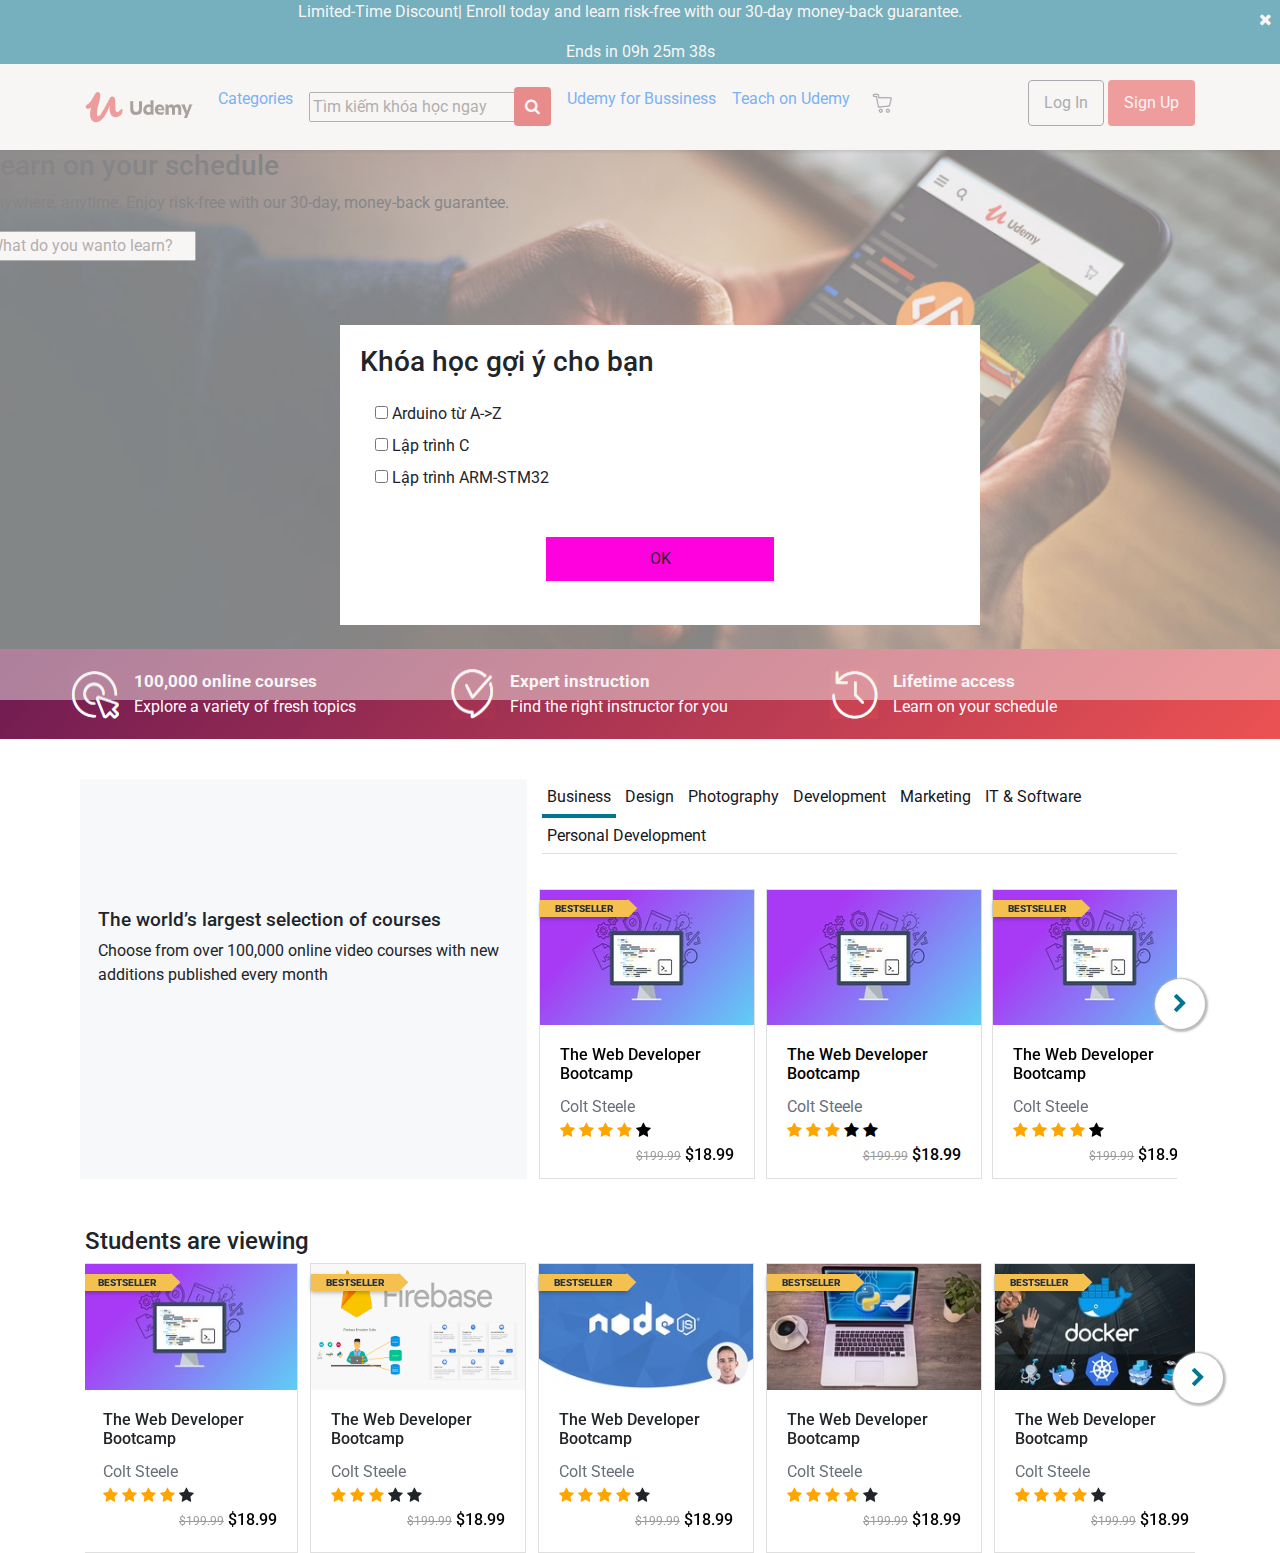
==== udemy.com/index.html @ 395c3a2b "version" ====
<!DOCTYPE html>
<html>

<head>
    <meta charset="utf-8">
    <meta name="viewport" content="width=device-width, initial-scale=1.0, shrink-to-fit=no">
    <title>ucademy</title>
    <link rel="stylesheet" href="assets/bootstrap/css/bootstrap.min.css">
    <link rel="stylesheet" href="assets/fonts/font-awesome.min.css">
    <link rel="stylesheet" href="https://fonts.googleapis.com/css?family=Roboto+Slab:300,400|Roboto:300,400,700">

    <link rel="stylesheet" href="assets/css/styles.css">
    
</head>

<body>
    <div class="container-fluid clock_nguoc">
        <span class="delete_time pull-right pr-2 pt-2"><i class="fa fa-times"></i></span>
        <p>Limited-Time Discount| Enroll today and learn risk-free with our 30-day money-back guarantee.</p>
        <span>Ends in 09h 25m 38s</span>
    </div>
    <div>
        <nav class="navbar navbar-expand-md bg-light navigation-clean-button">
            <div class="container"><a class="navbar-brand" href="#"><img src="assets/img/logo1.png"> </a><button class="navbar-toggler" data-toggle="collapse" data-target="#navcol-1"><span class="sr-only">Toggle navigation</span><span class="navbar-toggler-icon"></span></button>
                <div class="collapse navbar-collapse"
                    id="navcol-1">
                    <ul class="nav navbar-nav">
                        <li class="nav-item" role="presentation"><a class="nav-link active" href="#">Categories </a></li>
                        <li class="nav-item" role="presentation">
                            <a class="nav-link search_content" href="#">
                                <input id="search" type="text" placeholder="Tìm kiếm khóa học ngay" class="input-text">
                                <i style="cursor: pointer" class="fa fa-search"></i>
                            </a>
                        </li>

                        <li class="nav-item" role="presentation"><a class="nav-link" href="#">Udemy for Bussiness</a>
                        </li>
                        <li class="nav-item" role="presentation"><a class="nav-link" href="#">Teach on Udemy</a>
                        </li>
                        <li class="nav-item" role="presentation">
                            <a class="nav-link" href="#">
                                <img src="assets/img/cart.png">
                            </a>
                        </li>
                    </ul>
                    <!-- login -->
                    
                    <p class="ml-auto navbar-text actions" style="margin-bottom:7px;float:right;display:block;">
                         
                        
                        <a href="#" class="log_in btn btn-default btn_login_form" data-toggle="modal" data-target="#modal_login">Log In </a> 
                        <a class="btn btn-light action-button" data-toggle="modal" data-target="#modal_signup" href="#">Sign Up </a>
                    </p>
                </div>
            </div>
        </nav>
    </div>
    <!-- background -->
    <div class="container-fluid">
        <div class="row background_udm">
            <div class="background_text">
                <h3>Learn on your schedule</h3>
                <p>Anywhere, anytime. Enjoy risk-free with our 30-day, money-back guarantee.</p>
                <div class="search_course">
                <input type="text" placeholder="What do you wanto learn?">
                <span></span>
            </div>
        </div>

    </div><!-- Paradise Slider -->

    <div class="container-fluid udemy-works-container">

        <div class="container">
            <div class="row">
                <div class="col-sm-4 card_udemy-works">
                    <img src="assets/img/work1.png">
                    <div class="udemy-works_text">
                        <b>100,000 online courses</b>
                        <div class="how-udemy-works__sub-title">
                            Explore a variety of fresh topics
                        </div>
                    </div>
                </div>

                <div class="col-sm-4 card_udemy-works">
                    <img src="assets/img/work2.png">
                    <div class="udemy-works_text">
                        <b>Expert instruction</b>
                        <div class="how-udemy-works__sub-title">
                            Find the right instructor for you
                        </div>
                    </div>
                </div>

                <div class="col-sm-4 card_udemy-works">
                    <img src="assets/img/work3.png">
                    <div class="udemy-works_text">
                        <b>Lifetime access</b>
                        <div class="how-udemy-works__sub-title">
                            Learn on your schedule
                        </div>
                    </div>
                </div>
            </div>
        </div>
    </div>
    
    <!-- filter cart -->
    <div class="container course_filter">
        <div class="row" style="height: 100%">
            
            <div class="course_left_filter">
                <h4 style="font-size: 19px">The world’s largest selection of courses</h4>
                <span style="text-align: left;">Choose from over 100,000 online video courses with new additions published every month</span>
                
            </div>

            <div class="course_right_filter">
                <ul class="filter_content">
                    <li class="active_filter"><a href="">Business</a></li>
                    <li><a href="">Design</a></li>
                    <li><a href="">Photography</a></li>
                    <li><a href="">Development</a></li>
                    <li><a href="">Marketing</a></li>
                    <li><a href="">IT & Software</a></li>
                    <li><a href="">Personal Development</a></li>
                    

                </ul>

                
                <!-- slide cart -->
                <div id="carouselExampleControls1" class="carousel slide" data-ride="carousel" >
                    <div class="carousel-inner" >

                        <div class="carousel-item active">
                            <div class="row">
                                <div class="col-sm-4">
                                    <div class="cart">
                                        <div class="card">
                                            <a href="#">
                                                <div class="sale_price">BESTSELLER</div>
                                                <img class="card-img-top" src="assets/img/course1.jpg" alt="Card image cap">
                                                <div class="card-body">
                                                    
                                                    <h6 class="card-title">The Web Developer Bootcamp</h6>
                                                   
                                                    <span style="color: #686f7a; " >Colt Steele</span>
                                                    <div class="star_icon">
                                                        <span class="fa fa-star checked_star"></span>
                                                        <span class="fa fa-star checked_star"></span>
                                                        <span class="fa fa-star checked_star"></span>
                                                        <span class="fa fa-star checked_star"></span>
                                                        <span class="fa fa-star"></span>
                                                    </div>  
                                                    <div class="price">
                                                        <strike>$199.99</strike>
                                                        <span>$18.99</span>
                                                    </div>
                                                    
                                                </div>
                                            </a>
                                        </div>
                                    </div>
                                </div>
                                <div class="col-sm-4">
                                    <div class="cart">
                                        <div class="card">
                                            <a href="#">
                                                <img class="card-img-top" src="assets/img/course1.jpg" alt="Card image cap">
                                                <div class="card-body">
                                                    
                                                    <h6 class="card-title">The Web Developer Bootcamp</h6>
                                                   
                                                    <span style="color: #686f7a; " >Colt Steele</span>
                                                    <div class="star_icon">
                                                        <span class="fa fa-star checked_star"></span>
                                                        <span class="fa fa-star checked_star"></span>
                                                        <span class="fa fa-star checked_star"></span>
                                                        <span class="fa fa-star"></span>
                                                        <span class="fa fa-star"></span>
                                                    </div>  
                                                    <div class="price">
                                                        <strike>$199.99</strike>
                                                        <span>$18.99</span>
                                                    </div>
                                                    
                                                </div>
                                            </a>
                                        </div>
                                    </div>
                                </div>
                                <div class="col-sm-4">
                                    <div class="cart">
                                        <div class="card">
                                            <a href="#">
                                                <div class="sale_price">BESTSELLER</div>
                                                <img class="card-img-top" src="assets/img/course1.jpg" alt="Card image cap">
                                                <div class="card-body">
                                                    
                                                    <h6 class="card-title">The Web Developer Bootcamp</h6>
                                                   
                                                    <span style="color: #686f7a; " >Colt Steele</span>
                                                    <div class="star_icon">
                                                        <span class="fa fa-star checked_star"></span>
                                                        <span class="fa fa-star checked_star"></span>
                                                        <span class="fa fa-star checked_star"></span>
                                                        <span class="fa fa-star checked_star"></span>
                                                        <span class="fa fa-star"></span>
                                                    </div>  
                                                    <div class="price">
                                                        <strike>$199.99</strike>
                                                        <span>$18.99</span>
                                                    </div>
                                                    
                                                </div>
                                            </a>
                                        </div>
                                    </div>
                                </div>
                            </div>
                        </div>

                        <div class="carousel-item">
                            <div class="row">
                                <div class="col-sm-4">
                                    <div class="cart">
                                        <div class="card">
                                            <a href="#">
                                                <div class="sale_price">BESTSELLER</div>
                                                <img class="card-img-top" src="assets/img/course1.jpg" alt="Card image cap">
                                                <div class="card-body">
                                                    
                                                    <h6 class="card-title">The Web Developer Bootcamp</h6>
                                                   
                                                    <span style="color: #686f7a; " >Colt Steele</span>
                                                    <div class="star_icon">
                                                        <span class="fa fa-star checked_star"></span>
                                                        <span class="fa fa-star checked_star"></span>
                                                        <span class="fa fa-star checked_star"></span>
                                                        <span class="fa fa-star checked_star"></span>
                                                        <span class="fa fa-star"></span>
                                                    </div>  
                                                    <div class="price">
                                                        <strike>$199.99</strike>
                                                        <span>$18.99</span>
                                                    </div>
                                                    
                                                </div>
                                            </a>
                                        </div>
                                    </div>
                                </div>
                                <div class="col-sm-4">
                                    <div class="cart">
                                        <div class="card">
                                            <a href="#">
                                                <div class="sale_price">BESTSELLER</div>
                                                <img class="card-img-top" src="assets/img/course1.jpg" alt="Card image cap">
                                                <div class="card-body">
                                                    
                                                    <h6 class="card-title">The Web Developer Bootcamp</h6>
                                                   
                                                    <span style="color: #686f7a; " >Colt Steele</span>
                                                    <div class="star_icon">
                                                        <span class="fa fa-star checked_star"></span>
                                                        <span class="fa fa-star checked_star"></span>
                                                        <span class="fa fa-star checked_star"></span>
                                                        <span class="fa fa-star checked_star"></span>
                                                        <span class="fa fa-star"></span>
                                                    </div>  
                                                    <div class="price">
                                                        <strike>$199.99</strike>
                                                        <span>$18.99</span>
                                                    </div>
                                                    
                                                </div>
                                            </a>
                                        </div>
                                    </div>
                                </div>
                                <div class="col-sm-4">
                                    <div class="cart">
                                        <div class="card">
                                            <a href="#">
                                                <div class="sale_price">BESTSELLER</div>
                                                <img class="card-img-top" src="assets/img/course1.jpg" alt="Card image cap">
                                                <div class="card-body">
                                                    
                                                    <h6 class="card-title">The Web Developer Bootcamp</h6>
                                                   
                                                    <span style="color: #686f7a; " >Colt Steele</span>
                                                    <div class="star_icon">
                                                        <span class="fa fa-star checked_star"></span>
                                                        <span class="fa fa-star checked_star"></span>
                                                        <span class="fa fa-star checked_star"></span>
                                                        <span class="fa fa-star checked_star"></span>
                                                        <span class="fa fa-star"></span>
                                                    </div>  
                                                    <div class="price">
                                                        <strike>$199.99</strike>
                                                        <span>$18.99</span>
                                                    </div>
                                                    
                                                </div>
                                            </a>
                                        </div>
                                    </div>
                                </div>
                            </div>
                        </div>

                        <div class="carousel-item">
                            <div class="row">
                                <div class="col-sm-4">
                                    <div class="cart">
                                        <div class="card">
                                            <a href="#">
                                                <div class="sale_price">BESTSELLER</div>
                                                <img class="card-img-top" src="assets/img/course1.jpg" alt="Card image cap">
                                                <div class="card-body">
                                                    
                                                    <h6 class="card-title">The Web Developer Bootcamp</h6>
                                                   
                                                    <span style="color: #686f7a; " >Colt Steele</span>
                                                    <div class="star_icon">
                                                        <span class="fa fa-star checked_star"></span>
                                                        <span class="fa fa-star checked_star"></span>
                                                        <span class="fa fa-star checked_star"></span>
                                                        <span class="fa fa-star checked_star"></span>
                                                        <span class="fa fa-star"></span>
                                                    </div>  
                                                    <div class="price">
                                                        <strike>$199.99</strike>
                                                        <span>$18.99</span>
                                                    </div>
                                                    
                                                </div>
                                            </a>
                                        </div>
                                    </div>
                                </div>
                                <div class="col-sm-4">
                                    <div class="cart">
                                        <div class="card">
                                            <a href="#">
                                                <div class="sale_price">BESTSELLER</div>
                                                <img class="card-img-top" src="assets/img/course1.jpg" alt="Card image cap">
                                                <div class="card-body">
                                                    
                                                    <h6 class="card-title">The Web Developer Bootcamp</h6>
                                                   
                                                    <span style="color: #686f7a; " >Colt Steele</span>
                                                    <div class="star_icon">
                                                        <span class="fa fa-star checked_star"></span>
                                                        <span class="fa fa-star checked_star"></span>
                                                        <span class="fa fa-star checked_star"></span>
                                                        <span class="fa fa-star checked_star"></span>
                                                        <span class="fa fa-star"></span>
                                                    </div>  
                                                    <div class="price">
                                                        <strike>$199.99</strike>
                                                        <span>$18.99</span>
                                                    </div>
                                                    
                                                </div>
                                            </a>
                                        </div>
                                    </div>
                                </div>
                                <div class="col-sm-4">
                                    <div class="cart">
                                        <div class="card">
                                            <a href="#">
                                                <div class="sale_price">BESTSELLER</div>
                                                <img class="card-img-top" src="assets/img/course1.jpg" alt="Card image cap">
                                                <div class="card-body">
                                                    
                                                    <h6 class="card-title">The Web Developer Bootcamp</h6>
                                                   
                                                    <span style="color: #686f7a; " >Colt Steele</span>
                                                    <div class="star_icon">
                                                        <span class="fa fa-star checked_star"></span>
                                                        <span class="fa fa-star checked_star"></span>
                                                        <span class="fa fa-star checked_star"></span>
                                                        <span class="fa fa-star checked_star"></span>
                                                        <span class="fa fa-star"></span>
                                                    </div>  
                                                    <div class="price">
                                                        <strike>$199.99</strike>
                                                        <span>$18.99</span>
                                                    </div>
                                                    
                                                </div>
                                            </a>
                                        </div>
                                    </div>
                                </div>
                            </div>
                        </div>

                    </div>

                    <a class="carousel-control-prev" href="#carouselExampleControls1" role="button" data-slide="prev" id="prev" style="left: -20px">
                        <span ><i class="fa fa-chevron-left"></i></span>
                        <span class="sr-only">Previous</span>
                    </a>
                    <a class="carousel-control-next" href="#carouselExampleControls1" role="button" data-slide="next" id="next">
                        <span><i class="fa fa-chevron-right"></i></span>
                        <span class="sr-only">Next</span>
                    </a>

                </div>
                <!--  -->

            </div>

            

        </div>
        
    </div>
    <!-- end filter -->

    <div class="container-fluid">
        <!-- slide -->
            <div class="container">
                <div class="row mt-5">
                    <div class="col-md-3">
                        <h4>Students are viewing</h4>
                    </div>
                    
                </div>

                <div class="row sale_bottom">
                    <div class="col-md-12">
                        <!-- slide cart -->
    
                        <div id="carouselExampleControls" class="carousel slide" data-ride="carousel">
                            <div class="carousel-inner">
                                <div class="carousel-item active">
                                    <div class="row sale_bottom">
                                        <div class="cart fix">
                                            <div class="card">
                                                <div class="sale_price">BESTSELLER</div>
                                                <img class="card-img-top" src="assets/img/course1.jpg" alt="Card image cap">
                                                <div class="card-body">
                                                    
                                                    <h6 class="card-title">The Web Developer Bootcamp</h6>
                                                   
                                                    <span style="color: #686f7a; " >Colt Steele</span>
                                                    <div class="star_icon">
                                                        <span class="fa fa-star checked_star"></span>
                                                        <span class="fa fa-star checked_star"></span>
                                                        <span class="fa fa-star checked_star"></span>
                                                        <span class="fa fa-star checked_star"></span>
                                                        <span class="fa fa-star"></span>
                                                    </div>  
                                                    <div class="price">
                                                        <strike>$199.99</strike>
                                                        <span>$18.99</span>
                                                    </div>
                                                    
                                                </div>
                                            </div>
                                        </div>
                                        <div class="cart fix">
                                            <div class="card">
                                                <div class="sale_price">BESTSELLER</div>
                                                <img class="card-img-top" src="assets/img/course2.png" alt="Card image cap">
                                                <div class="card-body">
                                                    
                                                    <h6 class="card-title">The Web Developer Bootcamp</h6>
                                                   
                                                    <span style="color: #686f7a; " >Colt Steele</span>
                                                    <div class="star_icon">
                                                        <span class="fa fa-star checked_star"></span>
                                                        <span class="fa fa-star checked_star"></span>
                                                        <span class="fa fa-star checked_star"></span>
                                                        <span class="fa fa-star"></span>
                                                        <span class="fa fa-star"></span>
                                                    </div>  
                                                    <div class="price">
                                                        <strike>$199.99</strike>
                                                        <span>$18.99</span>
                                                    </div>
                                                    
                                                </div>
                                            </div>
                                        </div>

                                        <div class="cart fix">
                                            <div class="card">
                                                <div class="sale_price">BESTSELLER</div>
                                                <img class="card-img-top" src="assets/img/course3.jpg" alt="Card image cap">
                                                <div class="card-body">
                                                    
                                                    <h6 class="card-title">The Web Developer Bootcamp</h6>
                                                   
                                                    <span style="color: #686f7a; " >Colt Steele</span>
                                                    <div class="star_icon">
                                                        <span class="fa fa-star checked_star"></span>
                                                        <span class="fa fa-star checked_star"></span>
                                                        <span class="fa fa-star checked_star"></span>
                                                        <span class="fa fa-star checked_star"></span>
                                                        <span class="fa fa-star"></span>
                                                    </div>  
                                                    <div class="price">
                                                        <strike>$199.99</strike>
                                                        <span>$18.99</span>
                                                    </div>
                                                    
                                                </div>
                                            </div>
                                        </div>

                                        <div class="cart fix">
                                            <div class="card">
                                                <div class="sale_price">BESTSELLER</div>
                                                <img class="card-img-top" src="assets/img/course4.jpg" alt="Card image cap">
                                                <div class="card-body">
                                                    
                                                    <h6 class="card-title">The Web Developer Bootcamp</h6>
                                                   
                                                    <span style="color: #686f7a; " >Colt Steele</span>
                                                    <div class="star_icon">
                                                        <span class="fa fa-star checked_star"></span>
                                                        <span class="fa fa-star checked_star"></span>
                                                        <span class="fa fa-star checked_star"></span>
                                                        <span class="fa fa-star checked_star"></span>
                                                        <span class="fa fa-star"></span>
                                                    </div>  
                                                    <div class="price">
                                                        <strike>$199.99</strike>
                                                        <span>$18.99</span>
                                                    </div>
                                                    
                                                </div>
                                            </div>
                                        </div>
                                        <div class="cart fix">
                                            <div class="card">
                                                <div class="sale_price">BESTSELLER</div>
                                                <img class="card-img-top" src="assets/img/course5.jpg" alt="Card image cap">
                                                <div class="card-body">
                                                    
                                                    <h6 class="card-title">The Web Developer Bootcamp</h6>
                                                   
                                                    <span style="color: #686f7a; " >Colt Steele</span>
                                                    <div class="star_icon">
                                                        <span class="fa fa-star checked_star"></span>
                                                        <span class="fa fa-star checked_star"></span>
                                                        <span class="fa fa-star checked_star"></span>
                                                        <span class="fa fa-star checked_star"></span>
                                                        <span class="fa fa-star"></span>
                                                    </div>  
                                                    <div class="price">
                                                        <strike>$199.99</strike>
                                                        <span>$18.99</span>
                                                    </div>
                                                    
                                                </div>
                                            </div>
                                        </div>

                                    </div>
                                </div>
                                <div class="carousel-item">
                                    <div class="row sale_bottom">
                                        <div class="cart fix">
                                            <div class="card">
                                                <div class="sale_price">BESTSELLER</div>
                                                <img class="card-img-top" src="assets/img/course6.jpg" alt="Card image cap">
                                                <div class="card-body">
                                                    
                                                    <h6 class="card-title">The Web Developer Bootcamp</h6>
                                                   
                                                    <span style="color: #686f7a; " >Colt Steele</span>
                                                    <div class="star_icon">
                                                        <span class="fa fa-star checked_star"></span>
                                                        <span class="fa fa-star checked_star"></span>
                                                        <span class="fa fa-star checked_star"></span>
                                                        <span class="fa fa-star checked_star"></span>
                                                        <span class="fa fa-star"></span>
                                                    </div>  
                                                    <div class="price">
                                                        <strike>$199.99</strike>
                                                        <span>$18.99</span>
                                                    </div>
                                                    
                                                </div>
                                            </div>
                                        </div>
                                        <div class="cart fix">
                                            <div class="card">
                                                <div class="sale_price">BESTSELLER</div>
                                                <img class="card-img-top" src="assets/img/course7.png" alt="Card image cap">
                                                <div class="card-body">
                                                    
                                                    <h6 class="card-title">The Web Developer Bootcamp</h6>
                                                   
                                                    <span style="color: #686f7a; " >Colt Steele</span>
                                                    <div class="star_icon">
                                                        <span class="fa fa-star checked_star"></span>
                                                        <span class="fa fa-star checked_star"></span>
                                                        <span class="fa fa-star checked_star"></span>
                                                        <span class="fa fa-star"></span>
                                                        <span class="fa fa-star"></span>
                                                    </div>  
                                                    <div class="price">
                                                        <strike>$199.99</strike>
                                                        <span>$18.99</span>
                                                    </div>
                                                    
                                                </div>
                                            </div>
                                        </div>

                                        <div class="cart fix">
                                            <div class="card">
                                                <div class="sale_price">BESTSELLER</div>
                                                <img class="card-img-top" src="assets/img/course8.jpg" alt="Card image cap">
                                                <div class="card-body">
                                                    
                                                    <h6 class="card-title">The Web Developer Bootcamp</h6>
                                                   
                                                    <span style="color: #686f7a; " >Colt Steele</span>
                                                    <div class="star_icon">
                                                        <span class="fa fa-star checked_star"></span>
                                                        <span class="fa fa-star checked_star"></span>
                                                        <span class="fa fa-star checked_star"></span>
                                                        <span class="fa fa-star checked_star"></span>
                                                        <span class="fa fa-star"></span>
                                                    </div>  
                                                    <div class="price">
                                                        <strike>$199.99</strike>
                                                        <span>$18.99</span>
                                                    </div>
                                                    
                                                </div>
                                            </div>
                                        </div>

                                        <div class="cart fix">
                                            <div class="card">
                                                <div class="sale_price">BESTSELLER</div>
                                                <img class="card-img-top" src="assets/img/khoa_hoc.jpg" alt="Card image cap">
                                                <div class="card-body">
                                                    
                                                    <h6 class="card-title">The Web Developer Bootcamp</h6>
                                                   
                                                    <span style="color: #686f7a; " >Colt Steele</span>
                                                    <div class="star_icon">
                                                        <span class="fa fa-star checked_star"></span>
                                                        <span class="fa fa-star checked_star"></span>
                                                        <span class="fa fa-star checked_star"></span>
                                                        <span class="fa fa-star checked_star"></span>
                                                        <span class="fa fa-star"></span>
                                                    </div>  
                                                    <div class="price">
                                                        <strike>$199.99</strike>
                                                        <span>$18.99</span>
                                                    </div>
                                                    
                                                </div>
                                            </div>
                                        </div>
                                        <div class="cart fix">
                                            <div class="card">
                                                <div class="sale_price">BESTSELLER</div>
                                                <img class="card-img-top" src="assets/img/course5.jpg" alt="Card image cap">
                                                <div class="card-body">
                                                    
                                                    <h6 class="card-title">The Web Developer Bootcamp</h6>
                                                   
                                                    <span style="color: #686f7a; " >Colt Steele</span>
                                                    <div class="star_icon">
                                                        <span class="fa fa-star checked_star"></span>
                                                        <span class="fa fa-star checked_star"></span>
                                                        <span class="fa fa-star checked_star"></span>
                                                        <span class="fa fa-star checked_star"></span>
                                                        <span class="fa fa-star"></span>
                                                    </div>  
                                                    <div class="price">
                                                        <strike>$199.99</strike>
                                                        <span>$18.99</span>
                                                    </div>
                                                    
                                                </div>
                                            </div>
                                        </div>

                                    </div>
                                </div>
                                <div class="carousel-item">
                                    <div class="row sale_bottom">
                                        <div class="cart fix">
                                            <div class="card">
                                                <div class="sale_price">BESTSELLER</div>
                                                <img class="card-img-top" src="assets/img/course6.jpg" alt="Card image cap">
                                                <div class="card-body">
                                                    
                                                    <h6 class="card-title">The Web Developer Bootcamp</h6>
                                                   
                                                    <span style="color: #686f7a; " >Colt Steele</span>
                                                    <div class="star_icon">
                                                        <span class="fa fa-star checked_star"></span>
                                                        <span class="fa fa-star checked_star"></span>
                                                        <span class="fa fa-star checked_star"></span>
                                                        <span class="fa fa-star checked_star"></span>
                                                        <span class="fa fa-star"></span>
                                                    </div>  
                                                    <div class="price">
                                                        <strike>$199.99</strike>
                                                        <span>$18.99</span>
                                                    </div>
                                                    
                                                </div>
                                            </div>
                                        </div>
                                        <div class="cart fix">
                                            <div class="card">
                                                <div class="sale_price">BESTSELLER</div>
                                                <img class="card-img-top" src="assets/img/course5.png" alt="Card image cap">
                                                <div class="card-body">
                                                    
                                                    <h6 class="card-title">The Web Developer Bootcamp</h6>
                                                   
                                                    <span style="color: #686f7a; " >Colt Steele</span>
                                                    <div class="star_icon">
                                                        <span class="fa fa-star checked_star"></span>
                                                        <span class="fa fa-star checked_star"></span>
                                                        <span class="fa fa-star checked_star"></span>
                                                        <span class="fa fa-star"></span>
                                                        <span class="fa fa-star"></span>
                                                    </div>  
                                                    <div class="price">
                                                        <strike>$199.99</strike>
                                                        <span>$18.99</span>
                                                    </div>
                                                    
                                                </div>
                                            </div>
                                        </div>

                                        <div class="cart fix">
                                            <div class="card">
                                                <div class="sale_price">BESTSELLER</div>
                                                <img class="card-img-top" src="assets/img/course3.jpg" alt="Card image cap">
                                                <div class="card-body">
                                                    
                                                    <h6 class="card-title">The Web Developer Bootcamp</h6>
                                                   
                                                    <span style="color: #686f7a; " >Colt Steele</span>
                                                    <div class="star_icon">
                                                        <span class="fa fa-star checked_star"></span>
                                                        <span class="fa fa-star checked_star"></span>
                                                        <span class="fa fa-star checked_star"></span>
                                                        <span class="fa fa-star checked_star"></span>
                                                        <span class="fa fa-star"></span>
                                                    </div>  
                                                    <div class="price">
                                                        <strike>$199.99</strike>
                                                        <span>$18.99</span>
                                                    </div>
                                                    
                                                </div>
                                            </div>
                                        </div>

                                        <div class="cart fix">
                                            <div class="card">
                                                <div class="sale_price">BESTSELLER</div>
                                                <img class="card-img-top" src="assets/img/course4.jpg" alt="Card image cap">
                                                <div class="card-body">
                                                    
                                                    <h6 class="card-title">The Web Developer Bootcamp</h6>
                                                   
                                                    <span style="color: #686f7a; " >Colt Steele</span>
                                                    <div class="star_icon">
                                                        <span class="fa fa-star checked_star"></span>
                                                        <span class="fa fa-star checked_star"></span>
                                                        <span class="fa fa-star checked_star"></span>
                                                        <span class="fa fa-star checked_star"></span>
                                                        <span class="fa fa-star"></span>
                                                    </div>  
                                                    <div class="price">
                                                        <strike>$199.99</strike>
                                                        <span>$18.99</span>
                                                    </div>
                                                    
                                                </div>
                                            </div>
                                        </div>
                                        <div class="cart fix">
                                            <div class="card">
                                                <div class="sale_price">BESTSELLER</div>
                                                <img class="card-img-top" src="assets/img/course5.jpg" alt="Card image cap">
                                                <div class="card-body">
                                                    
                                                    <h6 class="card-title">The Web Developer Bootcamp</h6>
                                                   
                                                    <span style="color: #686f7a; " >Colt Steele</span>
                                                    <div class="star_icon">
                                                        <span class="fa fa-star checked_star"></span>
                                                        <span class="fa fa-star checked_star"></span>
                                                        <span class="fa fa-star checked_star"></span>
                                                        <span class="fa fa-star checked_star"></span>
                                                        <span class="fa fa-star"></span>
                                                    </div>  
                                                    <div class="price">
                                                        <strike>$199.99</strike>
                                                        <span>$18.99</span>
                                                    </div>
                                                    
                                                </div>
                                            </div>
                                        </div>

                                    </div>
                                </div>
                            </div>
                            <a class="carousel-control-prev" href="#carouselExampleControls" role="button" data-slide="prev" id="prev">
                                <span ><i class="fa fa-chevron-left"></i></span>
                                <span class="sr-only">Previous</span>
                            </a>
                            <a class="carousel-control-next" href="#carouselExampleControls" role="button" data-slide="next" id="next">
                                <span><i class="fa fa-chevron-right"></i></span>
                                <span class="sr-only">Next</span>
                            </a>
                        </div>
                    </div>

                </div>
            </div>
            <!--  -->
    </div>

    <!-- message display -->
    <div class="bt_content">
        <div class="content_text">
            <h3>Khóa học gợi ý cho bạn</h3>

            <div class="form_message">
              
              <input type="checkbox" name="check1" id="check1">
              <label for="check1">Arduino từ A->Z</label><br>

              <input type="checkbox" name="check2" id="check2">
              <label for="check2">Lập trình C</label><br>

              <input type="checkbox" name="check3" id="check3">
              <label for="check3">Lập trình ARM-STM32</label><br>

              <div class="tags">
                <label for="check1">Arduino từ A->Z</label>
                <label for="check2">Lập trình C</label>
                <label for="check3">Lập trình ARM-STM32</label>
              </div>

            </div>

        </div>
        <div class="btn_ok mt-4">OK</div>

    </div>

    <div class="background_fade"></div>
    <!--  -->
    <!-- model login -->
    <div class="modal fade custom-modal" tabindex="-1" role="dialog" aria-labelledby="modal_add_user" aria-hidden="true" id="modal_login">
        <div class="modal-dialog" style="max-width: 30%;">
            <div class="modal-content">
                
                <form id="form_add_user" action="" method="post" enctype="multipart/form-data">
                    
                    <div class="modal-header">
                        <h5 class="modal-title">Log In to Your Udemy Account!</h5>
                        <button type="button" class="close" data-dismiss="modal"><span aria-hidden="true">&times;</span></button>
                    </div>
                    
                    <div class="modal-body">
                        <div class="row">

                            <div class="col-lg-12">
                                <div class="form-group fix_fg" style="background: #1a538a">
                                    <a href="#" class="btn-face m-b-10" style="color: white">
                                        <i class="fa fa-facebook"></i>&nbsp;
                                        Continue with Facebook
                                    </a>
                                </div>
                            </div>
                        </div>

                        <div class="row">
                            <div class="col-lg-12">
                                <div class="form-group fix_fg" style="box-shadow: 0px 2px 2px 0px #ddd;">
                                    <a href="#" class="btn-google m-b-10" style="color: black;">
                                        <img src="images/icons/icon-google.png" alt="GOOGLE" style="    width: 20px;">
                                        Continue with Google
                                    </a>
                                </div>
                            </div>
                        </div>

                        <div class="row">
                            <div class="col-lg-12">
                                <div class="form-group fix_fg">
                                    <span><i class="fa fa-envelope"></i></span>
                                    <input  name="name" type="text" placeholder="Email" />
                                </div>
                            </div>
                        </div>

                        <div class="row">
                            <div class="col-lg-12">
                                <div class="form-group fix_fg">
                                    <span><i class="fa fa-lock"></i></span>
                                    <input name="pass" type="password" placeholder="Password" />
                                </div>
                            </div>
                        </div>
                        <div class="row">
                            <div class="col-lg-12">
                                
                                <button class="btn btn-danger form-control">Log In</button>
                                
                            </div>
                        </div>
                        
                        <div class="text-center mt-2">
                            <div>
                                <span>or</span>
                                <a href="#">Forgot Password</a>
                            </div>
                            <div class="mt-4">
                                <span>Don't have an account? </span>
                                <a href="#">Sign up</a>
                            </div>
                        </div>
                    </div>
                    
                    
                   
                </form>
                
            </div>
        </div>
    </div>
    
    <!-- model sign up -->
    <!-- model login -->
    <div class="modal fade custom-modal" tabindex="-1" role="dialog" aria-labelledby="modal_add_user" aria-hidden="true" id="modal_signup">
        <div class="modal-dialog" style="max-width: 30%;">
            <div class="modal-content">
                
                <form id="form_add_user" action="" method="post" enctype="multipart/form-data">
                    
                    <div class="modal-header">
                        <h5 class="modal-title">Sign Up and Start Learning!</h5>
                        <button type="button" class="close" data-dismiss="modal"><span aria-hidden="true">&times;</span></button>
                    </div>
                    
                    <div class="modal-body">
                         <div class="row">
                            <div class="col-lg-12">
                                <div class="form-group fix_fg">
                                    <span><i class="fa fa-user"></i></i></span>
                                    <input  name="fullname" type="text" placeholder="Full Name" required="" />
                                </div>
                            </div>
                        </div>

                        
                        <div class="row">
                            <div class="col-lg-12">
                                <div class="form-group fix_fg">
                                    <span><i class="fa fa-envelope"></i></span>
                                    <input  name="email" type="email" placeholder="Email" required="" />
                                </div>
                            </div>
                        </div>

                        <div class="row">
                            <div class="col-lg-12">
                                <div class="form-group fix_fg">
                                    <span><i class="fa fa-lock"></i></span>
                                    <input name="pass" type="password" placeholder="Password" required="" />
                                </div>
                            </div>
                        </div>

                        <div class="row">
                            <div class="col-lg-12">
                                <div class="form-group">
                                    
                                    <input name="pass" type="checkbox" />  Yes! I want to get the most out of Udemy by receiving emails with exclusive deals, personal recommendations and learning tips!
                                </div>
                            </div>
                        </div>

                        <div class="row">
                            <div class="col-lg-12">
                                
                                <button type="button" class="btn btn-danger form-control">Sign Up</button>
                                
                            </div>
                        </div>

                        <div class="row">
                            <div class="col-lg-12 mt-4 text-center">
                                <small style="font-size: 70%;">By signing up, you agree to our Terms of Use and Privacy Policy.</small>
                            </div>
                        </div>
                        
                        
                    </div>
                    <div class="modal-footer" style="justify-content: center;">
                            
                        <span>Already have an account? </span>
                        <a href="#">Log In</a>
                       
                    </div>
                    
                    
                   
                </form>
                
            </div>
        </div>
    </div>


    <script src="assets/js/jquery.min.js"></script>
    <script src="assets/bootstrap/js/bootstrap.min.js"></script>
   
    <script type="text/javascript" src="assets/js/script.js"></script>
</body>

</html>
---- udemy.com/assets/css/styles.css ----
a{
    text-decoration: none !important;
}
.card a{
    color: black;
}
.container-fluid{
	padding-right: 0 !important;
	padding-left: 0 !important;
}
/*clock*/
.clock_nguoc{
	text-align: center;
	background: #007791;
	color: #fff;

}
.delete_time{
	cursor: pointer;
}
/*header*/
.search_content i {
    background: #df322f;
    padding: 11px;
    color: white;
    border-radius: 4px;
    margin-left: -10px;
    line-height: 17px;
}
.action-button{
	color: #fff !important;
    background-color: #ec5252 !important;
    border: 1px solid transparent;
    padding: 10px 15px;
}
.action-button:hover{
	background-color:#992337 !important;
}
.log_in {
    padding: 10px 15px;
    color: #686f7a !important;
    background-color: #fff;
    border: 1px solid #686f7a;
}
.log_in:hover{
    background: #fff;
    border: 1px solid #686f7a;
}
   

/*background*/
.background_udm{
	background-image: url('../img/background_udm.png');
	height: 500px;
	
	background-size: cover;

}

.udemy-works-container{
	background: linear-gradient(-45deg,#EC5252 0%,#6E1A52 100%);
	display: block;
}
.card_udemy-works{
	display: inherit;
	padding: 20px 0px;
	color: white;
}
.card_udemy-works img{
	margin-right: 15px;
}
.udemy-works_text b{
	font-size: 17px;
    color: #fff;
}

/*slide cart*/
.cart {
    width: 228px;
    padding-left: 12px;
}

.card {
   
    height: 290px;
}


.teacher span {
    font-size: 13px;
    color: #9b9b9b;
    font-weight: 400;
}
.card-body{
	position: relative;
} 
.card-img-top{
    height: 135px;
}
.cost {
    position: absolute;
    bottom: 13px;
   }

.price{
	float: right !important;
}
.price span {
    
    color: black;
    font-weight: 500;
  
}

.price strike {
    color: #9b9b9b;
    font-size: 12px;
}
.row.sale_bottom {
    display: flex;
    justify-content: space-around;
  
}

.sale_price {
    position: absolute;
    box-shadow: 0 2px 4px 0 rgba(0,0,0,.25);
    font-size: 10px;
    font-weight: 900;
    text-align: center;
   /* font-family: Lato;*/
    background: #f4c150;
    color: #29303b;
    top: 10px;
   
    padding: 1px 15px;
}
.sale_price:after{
    content: '';
    position: absolute;
    background: #f4c150;
    height: 12px;
    width: 13px;
    transform: rotate(45deg);
    right: -6px;
    top: 2px;
   
}
/*course filter*/
.course_filter{
    
    height: 400px;
    margin: 40px auto;
    display: flex;
    width: 1120px;
    justify-content: space-between;
    
}
.course_left_filter {
    background: #f7f8fa;
    height: 100%;
    padding: 130px 18px;
    width: 447px;
}

.course_right_filter{
    height: 100%;
    width: 650px;
   
}

ul.filter_content {
    list-style: none;
    padding: 0;
    border-bottom: 1px solid #ddd;
    margin-bottom: 35px;
    line-height: 35px;
    margin-left: 15px;
}



ul.filter_content li {
    display: inline-block;
}
.active_filter{
    border-bottom: 4px solid #007791;
}
ul.filter_content li>a{
    color: #14171c;
    padding: 0px 5px;
    text-decoration: none;
}
/**/
/*slide card */

a#prev {
    background: #fff;
    width: 50px;
    height: 50px;
    border-radius: 50%;
    position: absolute;
    top: 90px;
    left: -28px;
    box-shadow: 1px 1px 2px 2px #bbb;
    color: #007791;
    font-size: 20px;
    visibility: hidden;
    opacity: 1;

}
a#next {
    background: #fff;
    width: 50px;
    height: 50px;
    border-radius: 50%;
    position: absolute;
    top: 90px;
    right: -28px;
    box-shadow: 1px 1px 2px 2px #bbb;
    color: #007791;
    font-size: 20px;
    opacity: 1;
}
a#prev:hover,a#next:hover{
     box-shadow: 1px 1px 6px 2px #bbb;
}

/*star*/
.checked_star{
    color: orange;
}



/*login*/
.form-group.fix_fg{

    border: 1px solid #ddd;
    display: inline-flex;
    padding: 10px 14px;
    width: 100%;
}
.form-group.fix_fg input {
    outline: none;
    border: none;
}
.form-group.fix_fg span {
    padding: 1px 9px 0px 0px;
}
/**/
/* model message*/
.btn_ok {
    background: #ff00de;
    margin: 10px 186px;
    text-align: center;
    padding: 10px;
    cursor:pointer;
}
.bt_content {
    width: 50%;
    background: white;
    height: 300px;
    position: fixed;
    top: 50%;
    left: 50%;
    margin-top: -125px;
    margin-left: -300px;
    z-index:2;
    opacity:0;
    visibility:hidden;
    transition:0.4s;
    transform:scale(0.3);
    padding : 20px;
    
}
.bt_content.hienra {
    opacity: 1;
    visibility: visible;
    transform:scale(1);
}

.background_fade {
    background: #f1ebeb7d;
    width: 100%;
    height: 700px;
    position: fixed;
    z-index: 1;
    top: 0px;
    left: 0px;
    opacity: 0;
    visibility: hidden;
}
.background_fade.mo {
    opacity: 1;
    visibility: visible;
}

.tags label {
    background: #5cb85c;
    color: #fff;
    padding: 10px 15px;
    font-size: 10px;
    border-radius: 3px;
    display: none;
}

.tags label:after {
    content: 'x';
    font-weight: bold;
    font-size: 14px;
    padding-left: 10px;
}
.form_message{
    padding: 15px;
}
#check1:checked ~ .tags label[for="check1"] { display: inline; }
#check2:checked ~ .tags label[for="check2"] { display: inline; }
#check3:checked ~ .tags label[for="check3"] { display: inline; }

/**/
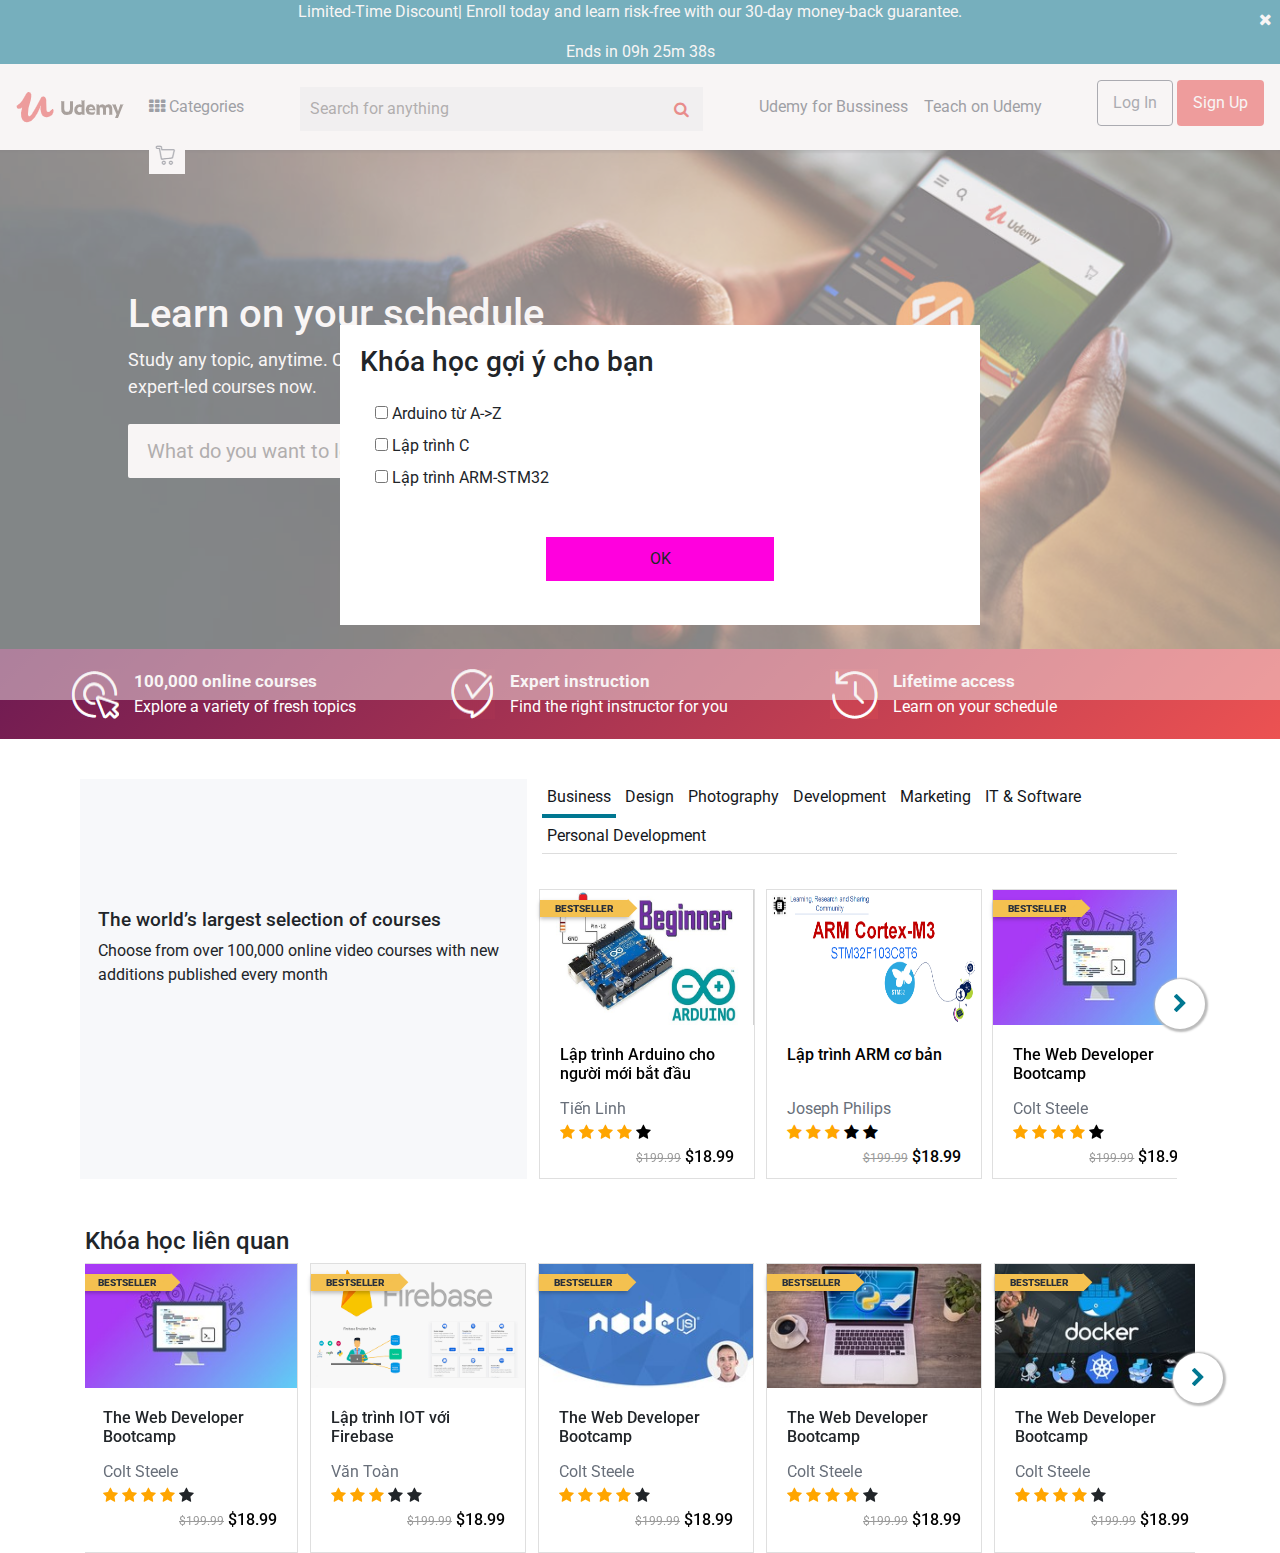
==== commit bbce4ade: "vesion 1.1" ====
--- a/udemy.com/index.html
+++ b/udemy.com/index.html
@@ -19,18 +19,21 @@
         <p>Limited-Time Discount| Enroll today and learn risk-free with our 30-day money-back guarantee.</p>
         <span>Ends in 09h 25m 38s</span>
     </div>
-    <div>
+    <div >
         <nav class="navbar navbar-expand-md bg-light navigation-clean-button">
-            <div class="container"><a class="navbar-brand" href="#"><img src="assets/img/logo1.png"> </a><button class="navbar-toggler" data-toggle="collapse" data-target="#navcol-1"><span class="sr-only">Toggle navigation</span><span class="navbar-toggler-icon"></span></button>
+            <div class="container-fluid"><a class="navbar-brand" href="#"><img src="assets/img/logo1.png"> </a><button class="navbar-toggler" data-toggle="collapse" data-target="#navcol-1"><span class="sr-only">Toggle navigation</span><span class="navbar-toggler-icon"></span></button>
                 <div class="collapse navbar-collapse"
                     id="navcol-1">
-                    <ul class="nav navbar-nav">
-                        <li class="nav-item" role="presentation"><a class="nav-link active" href="#">Categories </a></li>
+                    <ul class="nav navbar-nav menu_main">
                         <li class="nav-item" role="presentation">
-                            <a class="nav-link search_content" href="#">
-                                <input id="search" type="text" placeholder="Tìm kiếm khóa học ngay" class="input-text">
+
+                            <a class="nav-link active" href="#"><i class="fa fa-th"></i>  Categories </a>
+                        </li>
+                        <li class="nav-item ml-5 mr-5" role="presentation" style="width: 42%">
+                            <div class="nav-link search_content" href="#">
+                                <input id="search" type="text" placeholder="Search for anything" class="input-text">
                                 <i style="cursor: pointer" class="fa fa-search"></i>
-                            </a>
+                            </div>
                         </li>
 
                         <li class="nav-item" role="presentation"><a class="nav-link" href="#">Udemy for Bussiness</a>
@@ -60,10 +63,10 @@
         <div class="row background_udm">
             <div class="background_text">
                 <h3>Learn on your schedule</h3>
-                <p>Anywhere, anytime. Enjoy risk-free with our 30-day, money-back guarantee.</p>
+                <p class="mb-4">Study any topic, anytime. Choose from thousands of expert-led courses now.</p>
                 <div class="search_course">
-                <input type="text" placeholder="What do you wanto learn?">
-                <span></span>
+                <input type="text" placeholder="What do you want to learn?">
+                <span><i class="fa fa-search"></i></span>
             </div>
         </div>
 
@@ -141,12 +144,12 @@
                                         <div class="card">
                                             <a href="#">
                                                 <div class="sale_price">BESTSELLER</div>
-                                                <img class="card-img-top" src="assets/img/course1.jpg" alt="Card image cap">
-                                                <div class="card-body">
-                                                    
-                                                    <h6 class="card-title">The Web Developer Bootcamp</h6>
-                                                   
-                                                    <span style="color: #686f7a; " >Colt Steele</span>
+                                                <img class="card-img-top" src="assets/img/arduino0.jpg" alt="Card image cap">
+                                                <div class="card-body">
+                                                    
+                                                    <h6 class="card-title">Lập trình Arduino cho người mới bắt đầu</h6>
+                                                   
+                                                    <span style="color: #686f7a; " >Tiến Linh</span>
                                                     <div class="star_icon">
                                                         <span class="fa fa-star checked_star"></span>
                                                         <span class="fa fa-star checked_star"></span>
@@ -168,12 +171,12 @@
                                     <div class="cart">
                                         <div class="card">
                                             <a href="#">
-                                                <img class="card-img-top" src="assets/img/course1.jpg" alt="Card image cap">
-                                                <div class="card-body">
-                                                    
-                                                    <h6 class="card-title">The Web Developer Bootcamp</h6>
-                                                   
-                                                    <span style="color: #686f7a; " >Colt Steele</span>
+                                                <img class="card-img-top" src="assets/img/arm0.png" alt="Card image cap">
+                                                <div class="card-body">
+                                                    
+                                                    <h6 class="card-title">Lập trình ARM cơ bản</h6>
+                                                   
+                                                    <span style="color: #686f7a; " >Joseph Philips</span>
                                                     <div class="star_icon">
                                                         <span class="fa fa-star checked_star"></span>
                                                         <span class="fa fa-star checked_star"></span>
@@ -202,6 +205,96 @@
                                                     <h6 class="card-title">The Web Developer Bootcamp</h6>
                                                    
                                                     <span style="color: #686f7a; " >Colt Steele</span>
+                                                    <div class="star_icon">
+                                                        <span class="fa fa-star checked_star"></span>
+                                                        <span class="fa fa-star checked_star"></span>
+                                                        <span class="fa fa-star checked_star"></span>
+                                                        <span class="fa fa-star checked_star"></span>
+                                                        <span class="fa fa-star"></span>
+                                                    </div>  
+                                                    <div class="price">
+                                                        <strike>$199.99</strike>
+                                                        <span>$18.99</span>
+                                                    </div>
+                                                    
+                                                </div>
+                                            </a>
+                                        </div>
+                                    </div>
+                                </div>
+                            </div>
+                        </div>
+
+                        <div class="carousel-item">
+                            <div class="row">
+                                
+                                <div class="col-sm-4">
+                                    <div class="cart">
+                                        <div class="card">
+                                            <a href="#">
+                                                <div class="sale_price">BESTSELLER</div>
+                                                <img class="card-img-top" src="assets/img/arduino1.jpg" alt="Card image cap">
+                                                <div class="card-body">
+                                                    
+                                                    <h6 class="card-title">Lập trình Arduino nâng cao</h6>
+                                                   
+                                                    <span style="color: #686f7a; " >Colt Steele</span>
+                                                    <div class="star_icon">
+                                                        <span class="fa fa-star checked_star"></span>
+                                                        <span class="fa fa-star checked_star"></span>
+                                                        <span class="fa fa-star checked_star"></span>
+                                                        <span class="fa fa-star checked_star"></span>
+                                                        <span class="fa fa-star"></span>
+                                                    </div>  
+                                                    <div class="price">
+                                                        <strike>$199.99</strike>
+                                                        <span>$18.99</span>
+                                                    </div>
+                                                    
+                                                </div>
+                                            </a>
+                                        </div>
+                                    </div>
+                                </div>
+                                <div class="col-sm-4">
+                                    <div class="cart">
+                                        <div class="card">
+                                            <a href="#">
+                                                <div class="sale_price">BESTSELLER</div>
+                                                <img class="card-img-top" src="assets/img/course1.jpg" alt="Card image cap">
+                                                <div class="card-body">
+                                                    
+                                                    <h6 class="card-title">The Web Developer Bootcamp</h6>
+                                                   
+                                                    <span style="color: #686f7a; " >Bắc Nguyễn</span>
+                                                    <div class="star_icon">
+                                                        <span class="fa fa-star checked_star"></span>
+                                                        <span class="fa fa-star checked_star"></span>
+                                                        <span class="fa fa-star checked_star"></span>
+                                                        <span class="fa fa-star checked_star"></span>
+                                                        <span class="fa fa-star"></span>
+                                                    </div>  
+                                                    <div class="price">
+                                                        <strike>$199.99</strike>
+                                                        <span>$18.99</span>
+                                                    </div>
+                                                    
+                                                </div>
+                                            </a>
+                                        </div>
+                                    </div>
+                                </div>
+                                <div class="col-sm-4">
+                                    <div class="cart">
+                                        <div class="card">
+                                            <a href="#">
+                                                <div class="sale_price">BESTSELLER</div>
+                                                <img class="card-img-top" src="assets/img/arm1.jpg" alt="Card image cap">
+                                                <div class="card-body">
+                                                    
+                                                    <h6 class="card-title">Lập trình cánh tay robot trong 7 ngày</h6>
+                                                   
+                                                    <span style="color: #686f7a; " >Công Phượng</span>
                                                     <div class="star_icon">
                                                         <span class="fa fa-star checked_star"></span>
                                                         <span class="fa fa-star checked_star"></span>
@@ -229,12 +322,12 @@
                                         <div class="card">
                                             <a href="#">
                                                 <div class="sale_price">BESTSELLER</div>
-                                                <img class="card-img-top" src="assets/img/course1.jpg" alt="Card image cap">
-                                                <div class="card-body">
-                                                    
-                                                    <h6 class="card-title">The Web Developer Bootcamp</h6>
-                                                   
-                                                    <span style="color: #686f7a; " >Colt Steele</span>
+                                                <img class="card-img-top" src="assets/img/course5.jpg" alt="Card image cap">
+                                                <div class="card-body">
+                                                    
+                                                    <h6 class="card-title">Leadership: Practical Leadership Skills</h6>
+                                                   
+                                                    <span style="color: #686f7a; " >Chris Croft</span>
                                                     <div class="star_icon">
                                                         <span class="fa fa-star checked_star"></span>
                                                         <span class="fa fa-star checked_star"></span>
@@ -257,101 +350,12 @@
                                         <div class="card">
                                             <a href="#">
                                                 <div class="sale_price">BESTSELLER</div>
-                                                <img class="card-img-top" src="assets/img/course1.jpg" alt="Card image cap">
-                                                <div class="card-body">
-                                                    
-                                                    <h6 class="card-title">The Web Developer Bootcamp</h6>
-                                                   
-                                                    <span style="color: #686f7a; " >Colt Steele</span>
-                                                    <div class="star_icon">
-                                                        <span class="fa fa-star checked_star"></span>
-                                                        <span class="fa fa-star checked_star"></span>
-                                                        <span class="fa fa-star checked_star"></span>
-                                                        <span class="fa fa-star checked_star"></span>
-                                                        <span class="fa fa-star"></span>
-                                                    </div>  
-                                                    <div class="price">
-                                                        <strike>$199.99</strike>
-                                                        <span>$18.99</span>
-                                                    </div>
-                                                    
-                                                </div>
-                                            </a>
-                                        </div>
-                                    </div>
-                                </div>
-                                <div class="col-sm-4">
-                                    <div class="cart">
-                                        <div class="card">
-                                            <a href="#">
-                                                <div class="sale_price">BESTSELLER</div>
-                                                <img class="card-img-top" src="assets/img/course1.jpg" alt="Card image cap">
-                                                <div class="card-body">
-                                                    
-                                                    <h6 class="card-title">The Web Developer Bootcamp</h6>
-                                                   
-                                                    <span style="color: #686f7a; " >Colt Steele</span>
-                                                    <div class="star_icon">
-                                                        <span class="fa fa-star checked_star"></span>
-                                                        <span class="fa fa-star checked_star"></span>
-                                                        <span class="fa fa-star checked_star"></span>
-                                                        <span class="fa fa-star checked_star"></span>
-                                                        <span class="fa fa-star"></span>
-                                                    </div>  
-                                                    <div class="price">
-                                                        <strike>$199.99</strike>
-                                                        <span>$18.99</span>
-                                                    </div>
-                                                    
-                                                </div>
-                                            </a>
-                                        </div>
-                                    </div>
-                                </div>
-                            </div>
-                        </div>
-
-                        <div class="carousel-item">
-                            <div class="row">
-                                <div class="col-sm-4">
-                                    <div class="cart">
-                                        <div class="card">
-                                            <a href="#">
-                                                <div class="sale_price">BESTSELLER</div>
-                                                <img class="card-img-top" src="assets/img/course1.jpg" alt="Card image cap">
-                                                <div class="card-body">
-                                                    
-                                                    <h6 class="card-title">The Web Developer Bootcamp</h6>
-                                                   
-                                                    <span style="color: #686f7a; " >Colt Steele</span>
-                                                    <div class="star_icon">
-                                                        <span class="fa fa-star checked_star"></span>
-                                                        <span class="fa fa-star checked_star"></span>
-                                                        <span class="fa fa-star checked_star"></span>
-                                                        <span class="fa fa-star checked_star"></span>
-                                                        <span class="fa fa-star"></span>
-                                                    </div>  
-                                                    <div class="price">
-                                                        <strike>$199.99</strike>
-                                                        <span>$18.99</span>
-                                                    </div>
-                                                    
-                                                </div>
-                                            </a>
-                                        </div>
-                                    </div>
-                                </div>
-                                <div class="col-sm-4">
-                                    <div class="cart">
-                                        <div class="card">
-                                            <a href="#">
-                                                <div class="sale_price">BESTSELLER</div>
-                                                <img class="card-img-top" src="assets/img/course1.jpg" alt="Card image cap">
-                                                <div class="card-body">
-                                                    
-                                                    <h6 class="card-title">The Web Developer Bootcamp</h6>
-                                                   
-                                                    <span style="color: #686f7a; " >Colt Steele</span>
+                                                <img class="card-img-top" src="assets/img/arm2.jpg" alt="Card image cap">
+                                                <div class="card-body">
+                                                    
+                                                    <h6 class="card-title">Lập trình ARM nâng cao</h6>
+                                                   
+                                                    <span style="color: #686f7a; " >Kyle Pew</span>
                                                     <div class="star_icon">
                                                         <span class="fa fa-star checked_star"></span>
                                                         <span class="fa fa-star checked_star"></span>
@@ -428,7 +432,7 @@
             <div class="container">
                 <div class="row mt-5">
                     <div class="col-md-3">
-                        <h4>Students are viewing</h4>
+                        <h4>Khóa học liên quan</h4>
                     </div>
                     
                 </div>
@@ -471,9 +475,9 @@
                                                 <img class="card-img-top" src="assets/img/course2.png" alt="Card image cap">
                                                 <div class="card-body">
                                                     
-                                                    <h6 class="card-title">The Web Developer Bootcamp</h6>
-                                                   
-                                                    <span style="color: #686f7a; " >Colt Steele</span>
+                                                    <h6 class="card-title">Lập trình IOT với Firebase</h6>
+                                                   
+                                                    <span style="color: #686f7a; " >Văn Toàn</span>
                                                     <div class="star_icon">
                                                         <span class="fa fa-star checked_star"></span>
                                                         <span class="fa fa-star checked_star"></span>
@@ -595,7 +599,7 @@
                                         <div class="cart fix">
                                             <div class="card">
                                                 <div class="sale_price">BESTSELLER</div>
-                                                <img class="card-img-top" src="assets/img/course7.png" alt="Card image cap">
+                                                <img class="card-img-top" src="assets/img/course7.jpg" alt="Card image cap">
                                                 <div class="card-body">
                                                     
                                                     <h6 class="card-title">The Web Developer Bootcamp</h6>
@@ -722,7 +726,7 @@
                                         <div class="cart fix">
                                             <div class="card">
                                                 <div class="sale_price">BESTSELLER</div>
-                                                <img class="card-img-top" src="assets/img/course5.png" alt="Card image cap">
+                                                <img class="card-img-top" src="assets/img/course5.jpg" alt="Card image cap">
                                                 <div class="card-body">
                                                     
                                                     <h6 class="card-title">The Web Developer Bootcamp</h6>
@@ -950,7 +954,7 @@
     </div>
     
     <!-- model sign up -->
-    <!-- model login -->
+
     <div class="modal fade custom-modal" tabindex="-1" role="dialog" aria-labelledby="modal_add_user" aria-hidden="true" id="modal_signup">
         <div class="modal-dialog" style="max-width: 30%;">
             <div class="modal-content">
@@ -1030,8 +1034,8 @@
             </div>
         </div>
     </div>
-
-
+    
+    
     <script src="assets/js/jquery.min.js"></script>
     <script src="assets/bootstrap/js/bootstrap.min.js"></script>
    
--- a/udemy.com/assets/css/styles.css
+++ b/udemy.com/assets/css/styles.css
@@ -19,14 +19,44 @@
 	cursor: pointer;
 }
 /*header*/
+.menu_main {
+    position: absolute;
+    top: 23px;
+    width: 75%;
+}
+
+.menu_main >li>a {
+    color: #505763;
+}
+
 .search_content i {
+    padding: 14px;
+    color: #df322f;
+    position: absolute;
+    top: 0;
+    right: 0;
+    cursor: pointer;
+}
+.search_content i:hover{
     background: #df322f;
-    padding: 11px;
-    color: white;
-    border-radius: 4px;
-    margin-left: -10px;
-    line-height: 17px;
-}
+    color: white ;
+}
+.search_content input:focus{
+    background-color: white;
+    width: 100%;
+}
+.search_content {
+    background: #f2f3f5;
+    padding: 9px;
+    position: relative;
+}
+
+.search_content input {
+    border: none;
+    outline: none;
+    background: transparent;
+}
+
 .action-button{
 	color: #fff !important;
     background-color: #ec5252 !important;
@@ -74,6 +104,56 @@
     color: #fff;
 }
 
+.background_text h3 {
+    color: white;
+    font-size: 40px;
+    
+}
+
+.background_text {
+    position: absolute;
+    left: 10%;
+    padding-top: 11%;
+    width: 34%;
+}
+
+.background_text p {
+    color: white;
+    font-size: 18px;
+}
+.search_course {
+    background: white;
+    max-width: 90%;
+    padding: 11px 17px;
+    font-size: 20px;
+    border-radius: 2px;
+    position: relative;
+}
+
+.search_course input {
+    border: none;
+    outline: none;
+    width: 70%;
+}
+.search_course span {
+   
+    height: 54px;
+    width: 52px;
+    display: flex;
+    justify-content: center;
+    align-items: center;
+    position: absolute;
+    top: 0;
+    right: 0;
+    cursor: pointer;
+    color: #ec5252;
+
+}
+.search_course span:hover{
+    color: white;
+    background: #ec5252;
+}
+
 /*slide cart*/
 .cart {
     width: 228px;
@@ -94,6 +174,9 @@
 .card-body{
 	position: relative;
 } 
+.card-title{
+    height: 40px;
+}
 .card-img-top{
     height: 135px;
 }
@@ -295,7 +378,9 @@
     opacity: 1;
     visibility: visible;
 }
-
+.form_message input{
+    cursor: pointer;
+}
 .tags label {
     background: #5cb85c;
     color: #fff;
@@ -303,6 +388,7 @@
     font-size: 10px;
     border-radius: 3px;
     display: none;
+    cursor: pointer;
 }
 
 .tags label:after {
@@ -318,4 +404,6 @@
 #check2:checked ~ .tags label[for="check2"] { display: inline; }
 #check3:checked ~ .tags label[for="check3"] { display: inline; }
 
-/**/+/**/
+
+/*part 2*/
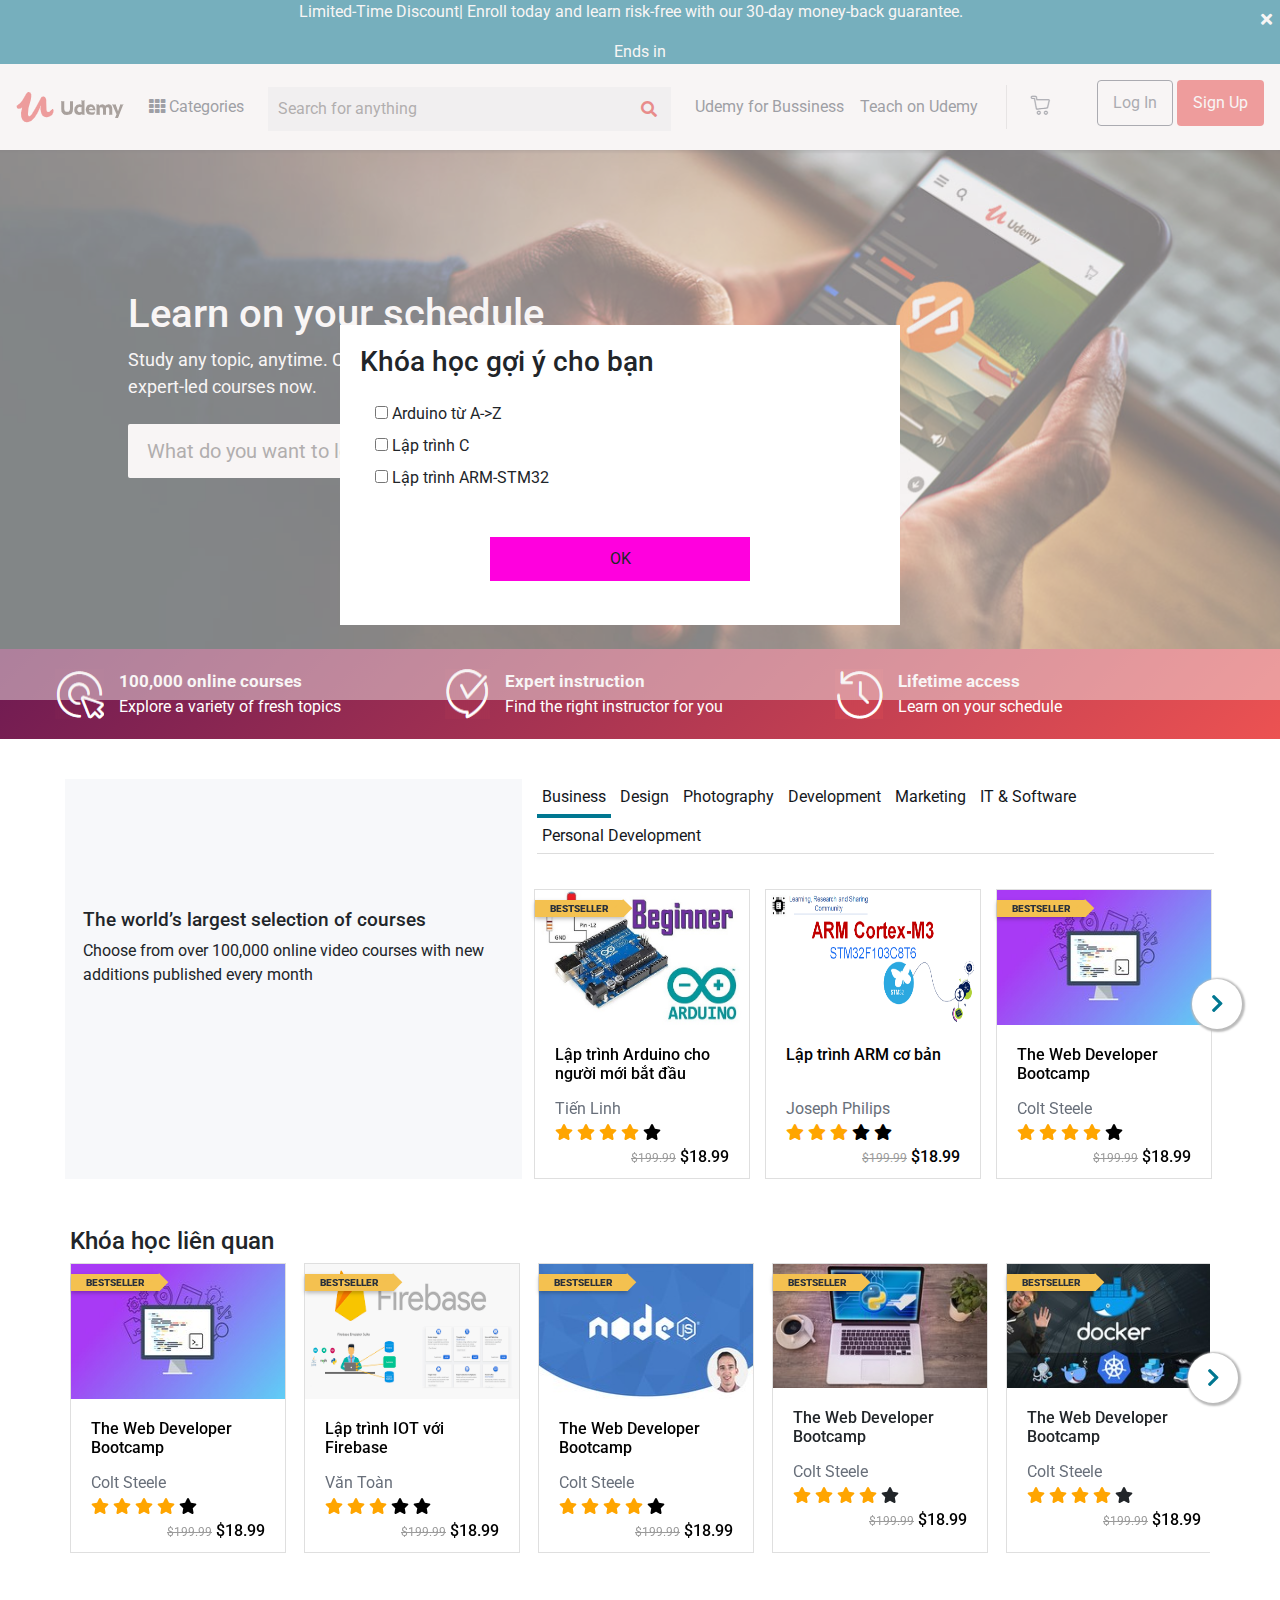
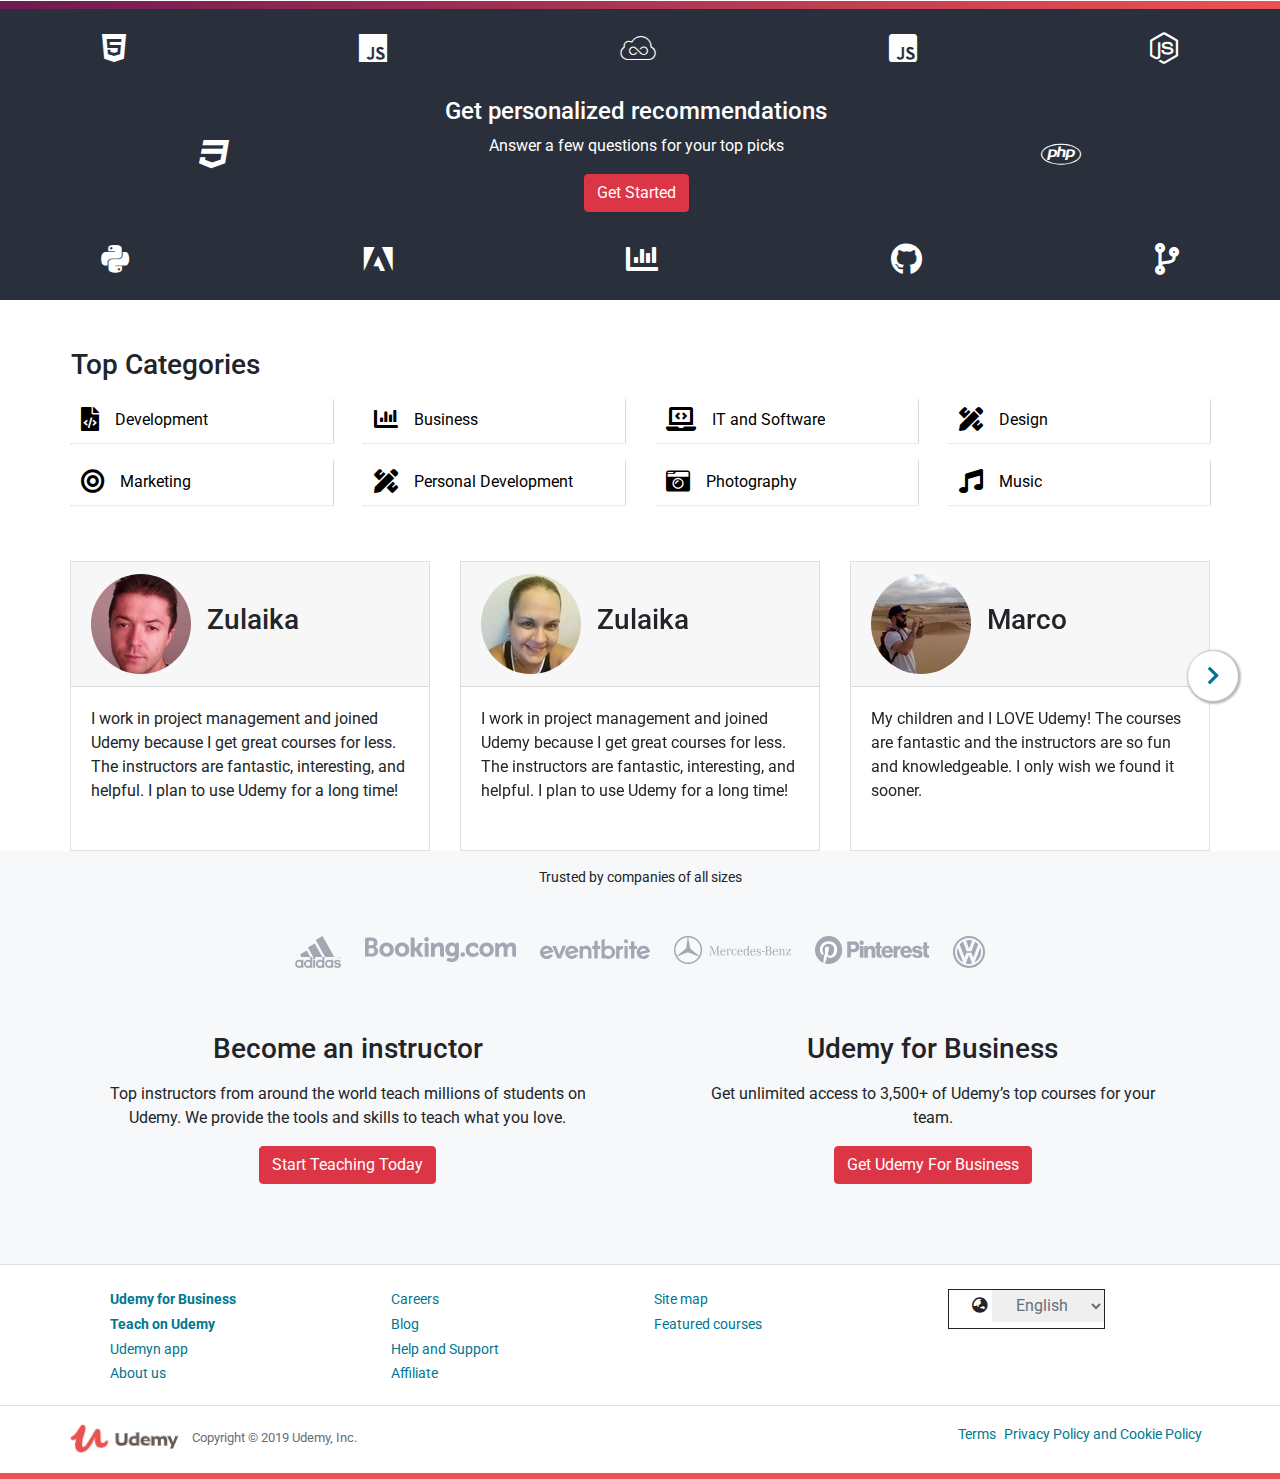
==== commit 21fed354: "version_1.2" ====
--- a/udemy.com/index.html
+++ b/udemy.com/index.html
@@ -8,6 +8,9 @@
     <link rel="stylesheet" href="assets/bootstrap/css/bootstrap.min.css">
     <link rel="stylesheet" href="assets/fonts/font-awesome.min.css">
     <link rel="stylesheet" href="https://fonts.googleapis.com/css?family=Roboto+Slab:300,400|Roboto:300,400,700">
+    
+    <!-- font awesome -->
+    <link rel="stylesheet" href="fontawesome-free-5.11.2/css/all.css" />
 
     <link rel="stylesheet" href="assets/css/styles.css">
     
@@ -17,7 +20,7 @@
     <div class="container-fluid clock_nguoc">
         <span class="delete_time pull-right pr-2 pt-2"><i class="fa fa-times"></i></span>
         <p>Limited-Time Discount| Enroll today and learn risk-free with our 30-day money-back guarantee.</p>
-        <span>Ends in 09h 25m 38s</span>
+        <span>Ends in <span id="clock_count"></span></span>
     </div>
     <div >
         <nav class="navbar navbar-expand-md bg-light navigation-clean-button">
@@ -25,25 +28,468 @@
                 <div class="collapse navbar-collapse"
                     id="navcol-1">
                     <ul class="nav navbar-nav menu_main">
-                        <li class="nav-item" role="presentation">
-
+                        <li class="nav-item menu_dropdown" role="presentation" style="padding-bottom: 25px;">
                             <a class="nav-link active" href="#"><i class="fa fa-th"></i>  Categories </a>
+                            <ul class="menu_dropdown_content">
+                                <li class="menu_dropdown_content_child">
+                                    <a href="#">
+                                        <i class="fas fa-file-code"></i>&nbsp;&nbsp;
+                                        Development
+                                        <i class="fa fa-angle-right"></i>
+                                    </a>
+
+                                    <ul class="menu_dropdown_content_child_content">
+
+                                        <li>
+                                            <a href="#">All Development</a>
+                                        </li>
+
+                                        <li class="menu_dropdown_content_child_child">
+                                            <a href="#">  
+                                                Web Development
+                                                <i class="fa fa-angle-right"></i>
+                                            </a>
+
+                                            <ul class="menu_dropdown_content_child_child_content">
+                                                <li>
+                                                    <a style="font-weight: bold" href="">Popular Topics</a>
+                                                </li>
+                                                <li>
+                                                    <a href="">All Network & Security</a>
+                                                </li>
+                                                <li>
+                                                    <a href="">Ethical Hacking</a>
+                                                </li>
+                                                <li>
+                                                    <a href="">Cyber Security</a>
+                                                </li>
+                                                <li>
+                                                    <a href="">Cisco CCNA</a>
+                                                </li>
+                                                <li>
+                                                    <a href="">Kali</a>
+                                                </li>
+                                            </ul>
+
+                                       
+
+                                        </li>
+
+                                        <li>
+                                            <a href="#">  
+                                                Data Science
+                                                <i class="fa fa-angle-right"></i>
+                                            </a>
+                                        </li>
+                                        <li>
+                                            <a href="#">  
+                                                Mobile Apps
+                                                <i class="fa fa-angle-right"></i>
+                                            </a>
+                                        </li>
+                                        <li>
+                                            <a href="#">  
+                                                Programming Languges
+                                                <i class="fa fa-angle-right"></i>
+                                            </a>
+                                        </li>
+                                        <li>
+                                            <a href="#">  
+                                                Databases
+                                                <i class="fa fa-angle-right"></i>
+                                            </a>
+                                        </li>
+                                        <li>
+                                            <a href="#">  
+                                                Software Testing
+                                                <i class="fa fa-angle-right"></i>
+                                            </a>
+                                        </li>    
+                                    </ul>
+
+                                </li>
+                                <li class="menu_dropdown_content_child">
+                                    <a href="#">
+                                        <i class="fas fa-chart-bar"></i>&nbsp;&nbsp;
+                                        Business
+                                        <i class="fa fa-angle-right"></i>
+                                    </a>
+                                    <ul class="menu_dropdown_content_child_content">
+
+                                        <li>
+                                            <a href="#">All Business</a>
+                                        </li>
+
+                                       
+                                        <li>
+                                            <a href="#">  
+                                                Data Science
+                                                <i class="fa fa-angle-right"></i>
+                                            </a>
+                                        </li>
+                                        <li>
+                                            <a href="#">  
+                                                Mobile Apps
+                                                <i class="fa fa-angle-right"></i>
+                                            </a>
+                                        </li>
+                                        <li>
+                                            <a href="#">  
+                                                Programming Languges
+                                                <i class="fa fa-angle-right"></i>
+                                            </a>
+                                        </li>
+                                        <li>
+                                            <a href="#">  
+                                                Databases
+                                                <i class="fa fa-angle-right"></i>
+                                            </a>
+                                        </li>
+                                        <li>
+                                            <a href="#">  
+                                                Software Testing
+                                                <i class="fa fa-angle-right"></i>
+                                            </a>
+                                        </li>    
+                                    </ul>
+                                </li>
+                                <li class="menu_dropdown_content_child">
+                                    <a href="#">
+                                        <i class="fas fa-laptop-code"></i>&nbsp;&nbsp;
+                                        IT & Software
+                                        <i class="fa fa-angle-right"></i>
+                                    </a>
+                                    <ul class="menu_dropdown_content_child_content">
+
+                                        <li>
+                                            <a href="#">All IT & Software</a>
+                                        </li>
+
+                                        <li>
+                                            <a href="#">  
+                                                Web Development
+                                                <i class="fa fa-angle-right"></i>
+                                            </a>
+                                        </li>
+                                        <li>
+                                            <a href="#">  
+                                                Data Science
+                                                <i class="fa fa-angle-right"></i>
+                                            </a>
+                                        </li>
+                                        <li>
+                                            <a href="#">  
+                                                Mobile Apps
+                                                <i class="fa fa-angle-right"></i>
+                                            </a>
+                                        </li>
+                                        <li>
+                                            <a href="#">  
+                                                Programming Languges
+                                                <i class="fa fa-angle-right"></i>
+                                            </a>
+                                        </li>
+                                        <li>
+                                            <a href="#">  
+                                                Databases
+                                                <i class="fa fa-angle-right"></i>
+                                            </a>
+                                        </li>
+                                        <li>
+                                            <a href="#">  
+                                                Software Testing
+                                                <i class="fa fa-angle-right"></i>
+                                            </a>
+                                        </li>    
+                                    </ul>
+                                </li>
+                                <li class="menu_dropdown_content_child">
+                                    <a href="#">
+                                        <i class="fas fa-pencil-ruler"></i>&nbsp;&nbsp;
+                                        Personal Development
+                                        <i class="fa fa-angle-right"></i>
+                                    </a>
+                                    <ul class="menu_dropdown_content_child_content">
+
+                                        <li>
+                                            <a href="#">All Personal Development</a>
+                                        </li>
+
+                                        <li>
+                                            <a href="#">  
+                                                Web Development
+                                                <i class="fa fa-angle-right"></i>
+                                            </a>
+                                        </li>
+                                        <li>
+                                            <a href="#">  
+                                                Data Science
+                                                <i class="fa fa-angle-right"></i>
+                                            </a>
+                                        </li>
+                                        <li>
+                                            <a href="#">  
+                                                Mobile Apps
+                                                <i class="fa fa-angle-right"></i>
+                                            </a>
+                                        </li>
+                                        <li>
+                                            <a href="#">  
+                                                Programming Languges
+                                                <i class="fa fa-angle-right"></i>
+                                            </a>
+                                        </li>
+                                        <li>
+                                            <a href="#">  
+                                                Databases
+                                                <i class="fa fa-angle-right"></i>
+                                            </a>
+                                        </li>
+                                        <li>
+                                            <a href="#">  
+                                                Software Testing
+                                                <i class="fa fa-angle-right"></i>
+                                            </a>
+                                        </li>    
+                                    </ul>
+                                </li>
+                                
+                                <li class="menu_dropdown_content_child">
+                                    <a href="#">
+                                        <i class="fas fa-bullseye"></i>&nbsp;&nbsp;
+                                        Marketing
+                                        <i class="fa fa-angle-right"></i>
+
+                                    </a>
+                                    <ul class="menu_dropdown_content_child_content">
+
+                                        <li>
+                                            <a href="#">All Marketing</a>
+                                        </li>
+
+                                        <li>
+                                            <a href="#">  
+                                                Web Development
+                                                <i class="fa fa-angle-right"></i>
+                                            </a>
+                                        </li>
+                                        <li>
+                                            <a href="#">  
+                                                Data Science
+                                                <i class="fa fa-angle-right"></i>
+                                            </a>
+                                        </li>
+                                        <li>
+                                            <a href="#">  
+                                                Mobile Apps
+                                                <i class="fa fa-angle-right"></i>
+                                            </a>
+                                        </li>
+                                        <li>
+                                            <a href="#">  
+                                                Programming Languges
+                                                <i class="fa fa-angle-right"></i>
+                                            </a>
+                                        </li>
+                                        <li>
+                                            <a href="#">  
+                                                Databases
+                                                <i class="fa fa-angle-right"></i>
+                                            </a>
+                                        </li>
+                                        <li>
+                                            <a href="#">  
+                                                Software Testing
+                                                <i class="fa fa-angle-right"></i>
+                                            </a>
+                                        </li>    
+                                    </ul>
+                                </li>
+                                <li class="menu_dropdown_content_child">
+                                    <a href="#">
+                                        <i class="fas fa-music"></i>&nbsp;&nbsp;
+                                        Music
+                                        <i class="fa fa-angle-right"></i>
+                                    </a>
+                                    <ul class="menu_dropdown_content_child_content">
+
+                                        <li>
+                                            <a href="#">All Music</a>
+                                        </li>
+
+                                        <li>
+                                            <a href="#">  
+                                                Web Development
+                                                <i class="fa fa-angle-right"></i>
+                                            </a>
+                                        </li>
+                                        <li>
+                                            <a href="#">  
+                                                Data Science
+                                                <i class="fa fa-angle-right"></i>
+                                            </a>
+                                        </li>
+                                        <li>
+                                            <a href="#">  
+                                                Mobile Apps
+                                                <i class="fa fa-angle-right"></i>
+                                            </a>
+                                        </li>
+                                        <li>
+                                            <a href="#">  
+                                                Programming Languges
+                                                <i class="fa fa-angle-right"></i>
+                                            </a>
+                                        </li>
+                                        <li>
+                                            <a href="#">  
+                                                Databases
+                                                <i class="fa fa-angle-right"></i>
+                                            </a>
+                                        </li>
+                                        <li>
+                                            <a href="#">  
+                                                Software Testing
+                                                <i class="fa fa-angle-right"></i>
+                                            </a>
+                                        </li>    
+                                    </ul>
+                                </li>
+                                <li class="menu_dropdown_content_child">
+                                    <a href="#">
+                                        <i class="fas fa-pencil-ruler"></i>&nbsp;&nbsp;
+                                        Design
+                                        <i class="fa fa-angle-right"></i>
+                                    </a>
+                                    <ul class="menu_dropdown_content_child_content">
+
+                                        <li>
+                                            <a href="#">All Design</a>
+                                        </li>
+
+                                        <li>
+                                            <a href="#">  
+                                                Web Development
+                                                <i class="fa fa-angle-right"></i>
+                                            </a>
+                                        </li>
+                                        <li>
+                                            <a href="#">  
+                                                Data Science
+                                                <i class="fa fa-angle-right"></i>
+                                            </a>
+                                        </li>
+                                        <li>
+                                            <a href="#">  
+                                                Mobile Apps
+                                                <i class="fa fa-angle-right"></i>
+                                            </a>
+                                        </li>
+                                        <li>
+                                            <a href="#">  
+                                                Programming Languges
+                                                <i class="fa fa-angle-right"></i>
+                                            </a>
+                                        </li>
+                                        <li>
+                                            <a href="#">  
+                                                Databases
+                                                <i class="fa fa-angle-right"></i>
+                                            </a>
+                                        </li>
+                                        <li>
+                                            <a href="#">  
+                                                Software Testing
+                                                <i class="fa fa-angle-right"></i>
+                                            </a>
+                                        </li>    
+                                    </ul>
+                                </li>
+                                
+                                <li class="menu_dropdown_content_child">
+                                    <a href="#">
+                                        <i class="fas fa-camera-retro"></i>&nbsp;&nbsp;
+                                        Teaching & Academics
+                                        <i class="fa fa-angle-right"></i>
+                                    </a>
+                                    <ul class="menu_dropdown_content_child_content">
+
+                                        <li>
+                                            <a href="#">All Teaching & Academics</a>
+                                        </li>
+
+                                        <li>
+                                            <a href="#">  
+                                                Web Development
+                                                <i class="fa fa-angle-right"></i>
+                                            </a>
+                                        </li>
+                                        <li>
+                                            <a href="#">  
+                                                Data Science
+                                                <i class="fa fa-angle-right"></i>
+                                            </a>
+                                        </li>
+                                        <li>
+                                            <a href="#">  
+                                                Mobile Apps
+                                                <i class="fa fa-angle-right"></i>
+                                            </a>
+                                        </li>
+                                        <li>
+                                            <a href="#">  
+                                                Programming Languges
+                                                <i class="fa fa-angle-right"></i>
+                                            </a>
+                                        </li>
+                                        <li>
+                                            <a href="#">  
+                                                Databases
+                                                <i class="fa fa-angle-right"></i>
+                                            </a>
+                                        </li>
+                                        <li>
+                                            <a href="#">  
+                                                Software Testing
+                                                <i class="fa fa-angle-right"></i>
+                                            </a>
+                                        </li>    
+                                    </ul>
+                                </li>
+                            </ul>
                         </li>
-                        <li class="nav-item ml-5 mr-5" role="presentation" style="width: 42%">
+                        <li class="nav-item search_menu ml-5 mr-5" role="presentation" style="width: 42%">
                             <div class="nav-link search_content" href="#">
                                 <input id="search" type="text" placeholder="Search for anything" class="input-text">
                                 <i style="cursor: pointer" class="fa fa-search"></i>
                             </div>
                         </li>
 
-                        <li class="nav-item" role="presentation"><a class="nav-link" href="#">Udemy for Bussiness</a>
+                        <li class="nav-item menu_dropdown_2" role="presentation">
+                            <a class="nav-link" href="#">Udemy for Bussiness</a>
+
+                            <div class="menu_dropdown_2_content">
+                                <p>Get your team access to 3,500+ top Udemy courses anytime, anywhere</p>
+                                <a href="#">Try Udemy for Business</a>
+                            </div>
+
                         </li>
-                        <li class="nav-item" role="presentation"><a class="nav-link" href="#">Teach on Udemy</a>
+                        <li class="nav-item menu_dropdown_2" role="presentation">
+                            <a class="nav-link" href="#">Teach on Udemy</a>
+                            <div class="menu_dropdown_2_content">
+                                <p>Turn what you know into an opportunity and reach millions around the world.</p>
+                                <a href="#">Learn more</a>
+                            </div>
                         </li>
-                        <li class="nav-item" role="presentation">
+                        <li class="nav-item menu_dropdown_2 menu_shoping_cart" role="presentation">
                             <a class="nav-link" href="#">
                                 <img src="assets/img/cart.png">
+
                             </a>
+                            <div class="menu_dropdown_2_content">
+                                <p>Your cart is empty.</p>
+                                <a href="#">Keep shopping</a>
+                            </div>
                         </li>
                     </ul>
                     <!-- login -->
@@ -134,7 +580,7 @@
 
                 
                 <!-- slide cart -->
-                <div id="carouselExampleControls1" class="carousel slide" data-ride="carousel" >
+                <div id="carouselExampleControls1" class="carousel slide course_right_filter_cart" data-ride="carousel" >
                     <div class="carousel-inner" >
 
                         <div class="carousel-item active">
@@ -142,7 +588,8 @@
                                 <div class="col-sm-4">
                                     <div class="cart">
                                         <div class="card">
-                                            <a href="#">
+                                            <a value="Lập trình Arduino cho người mới bắt đầu" href="#" data-toggle="popover" data-placement="right" 
+                                            >
                                                 <div class="sale_price">BESTSELLER</div>
                                                 <img class="card-img-top" src="assets/img/arduino0.jpg" alt="Card image cap">
                                                 <div class="card-body">
@@ -170,7 +617,7 @@
                                 <div class="col-sm-4">
                                     <div class="cart">
                                         <div class="card">
-                                            <a href="#">
+                                            <a href="#" value="Lập trình ARM cơ bản" href="#" data-toggle="popover" data-placement="left">
                                                 <img class="card-img-top" src="assets/img/arm0.png" alt="Card image cap">
                                                 <div class="card-body">
                                                     
@@ -197,7 +644,7 @@
                                 <div class="col-sm-4">
                                     <div class="cart">
                                         <div class="card">
-                                            <a href="#">
+                                            <a href="#" value="The Web Developer Bootcamp" data-toggle="popover">
                                                 <div class="sale_price">BESTSELLER</div>
                                                 <img class="card-img-top" src="assets/img/course1.jpg" alt="Card image cap">
                                                 <div class="card-body">
@@ -231,7 +678,7 @@
                                 <div class="col-sm-4">
                                     <div class="cart">
                                         <div class="card">
-                                            <a href="#">
+                                            <a value="Lập trình Arduino nâng cao" href="#" data-toggle="popover" data-placement="right">
                                                 <div class="sale_price">BESTSELLER</div>
                                                 <img class="card-img-top" src="assets/img/arduino1.jpg" alt="Card image cap">
                                                 <div class="card-body">
@@ -259,7 +706,7 @@
                                 <div class="col-sm-4">
                                     <div class="cart">
                                         <div class="card">
-                                            <a href="#">
+                                            <a href="#" value="The Web Developer Bootcamp" data-toggle="popover">
                                                 <div class="sale_price">BESTSELLER</div>
                                                 <img class="card-img-top" src="assets/img/course1.jpg" alt="Card image cap">
                                                 <div class="card-body">
@@ -287,7 +734,7 @@
                                 <div class="col-sm-4">
                                     <div class="cart">
                                         <div class="card">
-                                            <a href="#">
+                                            <a href="#" value="Lập trình cánh tay robot trong 7 ngày" data-toggle="popover">
                                                 <div class="sale_price">BESTSELLER</div>
                                                 <img class="card-img-top" src="assets/img/arm1.jpg" alt="Card image cap">
                                                 <div class="card-body">
@@ -320,7 +767,7 @@
                                 <div class="col-sm-4">
                                     <div class="cart">
                                         <div class="card">
-                                            <a href="#">
+                                            <a href="#" value="Leadership: Practical Leadership Skills" data-toggle="popover">
                                                 <div class="sale_price">BESTSELLER</div>
                                                 <img class="card-img-top" src="assets/img/course5.jpg" alt="Card image cap">
                                                 <div class="card-body">
@@ -348,7 +795,7 @@
                                 <div class="col-sm-4">
                                     <div class="cart">
                                         <div class="card">
-                                            <a href="#">
+                                            <a href="#" value="Lập trình ARM nâng cao" data-toggle="popover">
                                                 <div class="sale_price">BESTSELLER</div>
                                                 <img class="card-img-top" src="assets/img/arm2.jpg" alt="Card image cap">
                                                 <div class="card-body">
@@ -376,7 +823,7 @@
                                 <div class="col-sm-4">
                                     <div class="cart">
                                         <div class="card">
-                                            <a href="#">
+                                            <a href="#" value="The Web Developer Bootcamp" data-toggle="popover">
                                                 <div class="sale_price">BESTSELLER</div>
                                                 <img class="card-img-top" src="assets/img/course1.jpg" alt="Card image cap">
                                                 <div class="card-body">
@@ -427,7 +874,7 @@
     </div>
     <!-- end filter -->
 
-    <div class="container-fluid">
+    <div class="container-fluid  mb-5">
         <!-- slide -->
             <div class="container">
                 <div class="row mt-5">
@@ -441,14 +888,94 @@
                     <div class="col-md-12">
                         <!-- slide cart -->
     
-                        <div id="carouselExampleControls" class="carousel slide" data-ride="carousel">
+                        <div id="carouselExampleControls" class="carousel slide" data-ride="carousel" data-interval="false">
                             <div class="carousel-inner">
                                 <div class="carousel-item active">
                                     <div class="row sale_bottom">
-                                        <div class="cart fix">
+                                        <div class="cart">
+                                            <div class="card">
+                                                <a href="#" value="The Web Developer Bootcamp" data-toggle="popover">
+                                                    <div class="sale_price">BESTSELLER</div>
+                                                    <img class="card-img-top" src="assets/img/course1.jpg" alt="Card image cap">
+                                                    <div class="card-body">
+                                                        
+                                                        <h6 class="card-title">The Web Developer Bootcamp</h6>
+                                                       
+                                                        <span style="color: #686f7a; " >Colt Steele</span>
+                                                        <div class="star_icon">
+                                                            <span class="fa fa-star checked_star"></span>
+                                                            <span class="fa fa-star checked_star"></span>
+                                                            <span class="fa fa-star checked_star"></span>
+                                                            <span class="fa fa-star checked_star"></span>
+                                                            <span class="fa fa-star"></span>
+                                                        </div>  
+                                                        <div class="price">
+                                                            <strike>$199.99</strike>
+                                                            <span>$18.99</span>
+                                                        </div>
+                                                        
+                                                    </div>
+                                                </a>
+                                            </div>
+                                        </div>
+                                        <div class="cart">
+                                            <div class="card">
+                                                <a href="#" value="Lập trình IOT với Firebase" data-toggle="popover">
+                                                    <div class="sale_price">BESTSELLER</div>
+                                                    <img class="card-img-top" src="assets/img/course2.png" alt="Card image cap">
+                                                    <div class="card-body">
+                                                        
+                                                        <h6 class="card-title">Lập trình IOT với Firebase</h6>
+                                                       
+                                                        <span style="color: #686f7a; " >Văn Toàn</span>
+                                                        <div class="star_icon">
+                                                            <span class="fa fa-star checked_star"></span>
+                                                            <span class="fa fa-star checked_star"></span>
+                                                            <span class="fa fa-star checked_star"></span>
+                                                            <span class="fa fa-star"></span>
+                                                            <span class="fa fa-star"></span>
+                                                        </div>  
+                                                        <div class="price">
+                                                            <strike>$199.99</strike>
+                                                            <span>$18.99</span>
+                                                        </div>
+                                                        
+                                                    </div>
+                                                </a>
+                                            </div>
+                                        </div>
+
+                                        <div class="cart">
+                                            <div class="card">
+                                                <a href="#" value="The Web Developer Bootcamp" data-toggle="popover" >
+                                                    <div class="sale_price">BESTSELLER</div>
+                                                    <img class="card-img-top" src="assets/img/course3.jpg" alt="Card image cap">
+                                                    <div class="card-body">
+                                                        
+                                                        <h6 class="card-title">The Web Developer Bootcamp</h6>
+                                                       
+                                                        <span style="color: #686f7a; " >Colt Steele</span>
+                                                        <div class="star_icon">
+                                                            <span class="fa fa-star checked_star"></span>
+                                                            <span class="fa fa-star checked_star"></span>
+                                                            <span class="fa fa-star checked_star"></span>
+                                                            <span class="fa fa-star checked_star"></span>
+                                                            <span class="fa fa-star"></span>
+                                                        </div>  
+                                                        <div class="price">
+                                                            <strike>$199.99</strike>
+                                                            <span>$18.99</span>
+                                                        </div>
+                                                        
+                                                    </div>
+                                                </a>
+                                            </div>
+                                        </div>
+
+                                        <div class="cart">
                                             <div class="card">
                                                 <div class="sale_price">BESTSELLER</div>
-                                                <img class="card-img-top" src="assets/img/course1.jpg" alt="Card image cap">
+                                                <img class="card-img-top" src="assets/img/course4.jpg" alt="Card image cap">
                                                 <div class="card-body">
                                                     
                                                     <h6 class="card-title">The Web Developer Bootcamp</h6>
@@ -469,20 +996,20 @@
                                                 </div>
                                             </div>
                                         </div>
-                                        <div class="cart fix">
+                                        <div class="cart">
                                             <div class="card">
                                                 <div class="sale_price">BESTSELLER</div>
-                                                <img class="card-img-top" src="assets/img/course2.png" alt="Card image cap">
-                                                <div class="card-body">
-                                                    
-                                                    <h6 class="card-title">Lập trình IOT với Firebase</h6>
-                                                   
-                                                    <span style="color: #686f7a; " >Văn Toàn</span>
-                                                    <div class="star_icon">
-                                                        <span class="fa fa-star checked_star"></span>
-                                                        <span class="fa fa-star checked_star"></span>
-                                                        <span class="fa fa-star checked_star"></span>
-                                                        <span class="fa fa-star"></span>
+                                                <img class="card-img-top" src="assets/img/course5.jpg" alt="Card image cap">
+                                                <div class="card-body">
+                                                    
+                                                    <h6 class="card-title">The Web Developer Bootcamp</h6>
+                                                   
+                                                    <span style="color: #686f7a; " >Colt Steele</span>
+                                                    <div class="star_icon">
+                                                        <span class="fa fa-star checked_star"></span>
+                                                        <span class="fa fa-star checked_star"></span>
+                                                        <span class="fa fa-star checked_star"></span>
+                                                        <span class="fa fa-star checked_star"></span>
                                                         <span class="fa fa-star"></span>
                                                     </div>  
                                                     <div class="price">
@@ -494,7 +1021,187 @@
                                             </div>
                                         </div>
 
-                                        <div class="cart fix">
+                                    </div>
+                                </div>
+                                <div class="carousel-item">
+                                    <div class="row sale_bottom">
+                                        <div class="cart">
+                                            <div class="card">
+                                                <div class="sale_price">BESTSELLER</div>
+                                                <img class="card-img-top" src="assets/img/course6.jpg" alt="Card image cap">
+                                                <div class="card-body">
+                                                    
+                                                    <h6 class="card-title">The Web Developer Bootcamp</h6>
+                                                   
+                                                    <span style="color: #686f7a; " >Colt Steele</span>
+                                                    <div class="star_icon">
+                                                        <span class="fa fa-star checked_star"></span>
+                                                        <span class="fa fa-star checked_star"></span>
+                                                        <span class="fa fa-star checked_star"></span>
+                                                        <span class="fa fa-star checked_star"></span>
+                                                        <span class="fa fa-star"></span>
+                                                    </div>  
+                                                    <div class="price">
+                                                        <strike>$199.99</strike>
+                                                        <span>$18.99</span>
+                                                    </div>
+                                                    
+                                                </div>
+                                            </div>
+                                        </div>
+                                        <div class="cart">
+                                            <div class="card">
+                                                <div class="sale_price">BESTSELLER</div>
+                                                <img class="card-img-top" src="assets/img/course7.jpg" alt="Card image cap">
+                                                <div class="card-body">
+                                                    
+                                                    <h6 class="card-title">The Web Developer Bootcamp</h6>
+                                                   
+                                                    <span style="color: #686f7a; " >Colt Steele</span>
+                                                    <div class="star_icon">
+                                                        <span class="fa fa-star checked_star"></span>
+                                                        <span class="fa fa-star checked_star"></span>
+                                                        <span class="fa fa-star checked_star"></span>
+                                                        <span class="fa fa-star"></span>
+                                                        <span class="fa fa-star"></span>
+                                                    </div>  
+                                                    <div class="price">
+                                                        <strike>$199.99</strike>
+                                                        <span>$18.99</span>
+                                                    </div>
+                                                    
+                                                </div>
+                                            </div>
+                                        </div>
+
+                                        <div class="cart">
+                                            <div class="card">
+                                                <div class="sale_price">BESTSELLER</div>
+                                                <img class="card-img-top" src="assets/img/course8.jpg" alt="Card image cap">
+                                                <div class="card-body">
+                                                    
+                                                    <h6 class="card-title">The Web Developer Bootcamp</h6>
+                                                   
+                                                    <span style="color: #686f7a; " >Colt Steele</span>
+                                                    <div class="star_icon">
+                                                        <span class="fa fa-star checked_star"></span>
+                                                        <span class="fa fa-star checked_star"></span>
+                                                        <span class="fa fa-star checked_star"></span>
+                                                        <span class="fa fa-star checked_star"></span>
+                                                        <span class="fa fa-star"></span>
+                                                    </div>  
+                                                    <div class="price">
+                                                        <strike>$199.99</strike>
+                                                        <span>$18.99</span>
+                                                    </div>
+                                                    
+                                                </div>
+                                            </div>
+                                        </div>
+
+                                        <div class="cart">
+                                            <div class="card">
+                                                <div class="sale_price">BESTSELLER</div>
+                                                <img class="card-img-top" src="assets/img/khoa_hoc.jpg" alt="Card image cap">
+                                                <div class="card-body">
+                                                    
+                                                    <h6 class="card-title">The Web Developer Bootcamp</h6>
+                                                   
+                                                    <span style="color: #686f7a; " >Colt Steele</span>
+                                                    <div class="star_icon">
+                                                        <span class="fa fa-star checked_star"></span>
+                                                        <span class="fa fa-star checked_star"></span>
+                                                        <span class="fa fa-star checked_star"></span>
+                                                        <span class="fa fa-star checked_star"></span>
+                                                        <span class="fa fa-star"></span>
+                                                    </div>  
+                                                    <div class="price">
+                                                        <strike>$199.99</strike>
+                                                        <span>$18.99</span>
+                                                    </div>
+                                                    
+                                                </div>
+                                            </div>
+                                        </div>
+                                        <div class="cart">
+                                            <div class="card">
+                                                <div class="sale_price">BESTSELLER</div>
+                                                <img class="card-img-top" src="assets/img/course5.jpg" alt="Card image cap">
+                                                <div class="card-body">
+                                                    
+                                                    <h6 class="card-title">The Web Developer Bootcamp</h6>
+                                                   
+                                                    <span style="color: #686f7a; " >Colt Steele</span>
+                                                    <div class="star_icon">
+                                                        <span class="fa fa-star checked_star"></span>
+                                                        <span class="fa fa-star checked_star"></span>
+                                                        <span class="fa fa-star checked_star"></span>
+                                                        <span class="fa fa-star checked_star"></span>
+                                                        <span class="fa fa-star"></span>
+                                                    </div>  
+                                                    <div class="price">
+                                                        <strike>$199.99</strike>
+                                                        <span>$18.99</span>
+                                                    </div>
+                                                    
+                                                </div>
+                                            </div>
+                                        </div>
+
+                                    </div>
+                                </div>
+                                <div class="carousel-item">
+                                    <div class="row sale_bottom">
+                                        <div class="cart">
+                                            <div class="card">
+                                                <div class="sale_price">BESTSELLER</div>
+                                                <img class="card-img-top" src="assets/img/course6.jpg" alt="Card image cap">
+                                                <div class="card-body">
+                                                    
+                                                    <h6 class="card-title">The Web Developer Bootcamp</h6>
+                                                   
+                                                    <span style="color: #686f7a; " >Colt Steele</span>
+                                                    <div class="star_icon">
+                                                        <span class="fa fa-star checked_star"></span>
+                                                        <span class="fa fa-star checked_star"></span>
+                                                        <span class="fa fa-star checked_star"></span>
+                                                        <span class="fa fa-star checked_star"></span>
+                                                        <span class="fa fa-star"></span>
+                                                    </div>  
+                                                    <div class="price">
+                                                        <strike>$199.99</strike>
+                                                        <span>$18.99</span>
+                                                    </div>
+                                                    
+                                                </div>
+                                            </div>
+                                        </div>
+                                        <div class="cart">
+                                            <div class="card">
+                                                <div class="sale_price">BESTSELLER</div>
+                                                <img class="card-img-top" src="assets/img/course5.jpg" alt="Card image cap">
+                                                <div class="card-body">
+                                                    
+                                                    <h6 class="card-title">The Web Developer Bootcamp</h6>
+                                                   
+                                                    <span style="color: #686f7a; " >Colt Steele</span>
+                                                    <div class="star_icon">
+                                                        <span class="fa fa-star checked_star"></span>
+                                                        <span class="fa fa-star checked_star"></span>
+                                                        <span class="fa fa-star checked_star"></span>
+                                                        <span class="fa fa-star"></span>
+                                                        <span class="fa fa-star"></span>
+                                                    </div>  
+                                                    <div class="price">
+                                                        <strike>$199.99</strike>
+                                                        <span>$18.99</span>
+                                                    </div>
+                                                    
+                                                </div>
+                                            </div>
+                                        </div>
+
+                                        <div class="cart">
                                             <div class="card">
                                                 <div class="sale_price">BESTSELLER</div>
                                                 <img class="card-img-top" src="assets/img/course3.jpg" alt="Card image cap">
@@ -519,7 +1226,7 @@
                                             </div>
                                         </div>
 
-                                        <div class="cart fix">
+                                        <div class="cart">
                                             <div class="card">
                                                 <div class="sale_price">BESTSELLER</div>
                                                 <img class="card-img-top" src="assets/img/course4.jpg" alt="Card image cap">
@@ -543,261 +1250,7 @@
                                                 </div>
                                             </div>
                                         </div>
-                                        <div class="cart fix">
-                                            <div class="card">
-                                                <div class="sale_price">BESTSELLER</div>
-                                                <img class="card-img-top" src="assets/img/course5.jpg" alt="Card image cap">
-                                                <div class="card-body">
-                                                    
-                                                    <h6 class="card-title">The Web Developer Bootcamp</h6>
-                                                   
-                                                    <span style="color: #686f7a; " >Colt Steele</span>
-                                                    <div class="star_icon">
-                                                        <span class="fa fa-star checked_star"></span>
-                                                        <span class="fa fa-star checked_star"></span>
-                                                        <span class="fa fa-star checked_star"></span>
-                                                        <span class="fa fa-star checked_star"></span>
-                                                        <span class="fa fa-star"></span>
-                                                    </div>  
-                                                    <div class="price">
-                                                        <strike>$199.99</strike>
-                                                        <span>$18.99</span>
-                                                    </div>
-                                                    
-                                                </div>
-                                            </div>
-                                        </div>
-
-                                    </div>
-                                </div>
-                                <div class="carousel-item">
-                                    <div class="row sale_bottom">
-                                        <div class="cart fix">
-                                            <div class="card">
-                                                <div class="sale_price">BESTSELLER</div>
-                                                <img class="card-img-top" src="assets/img/course6.jpg" alt="Card image cap">
-                                                <div class="card-body">
-                                                    
-                                                    <h6 class="card-title">The Web Developer Bootcamp</h6>
-                                                   
-                                                    <span style="color: #686f7a; " >Colt Steele</span>
-                                                    <div class="star_icon">
-                                                        <span class="fa fa-star checked_star"></span>
-                                                        <span class="fa fa-star checked_star"></span>
-                                                        <span class="fa fa-star checked_star"></span>
-                                                        <span class="fa fa-star checked_star"></span>
-                                                        <span class="fa fa-star"></span>
-                                                    </div>  
-                                                    <div class="price">
-                                                        <strike>$199.99</strike>
-                                                        <span>$18.99</span>
-                                                    </div>
-                                                    
-                                                </div>
-                                            </div>
-                                        </div>
-                                        <div class="cart fix">
-                                            <div class="card">
-                                                <div class="sale_price">BESTSELLER</div>
-                                                <img class="card-img-top" src="assets/img/course7.jpg" alt="Card image cap">
-                                                <div class="card-body">
-                                                    
-                                                    <h6 class="card-title">The Web Developer Bootcamp</h6>
-                                                   
-                                                    <span style="color: #686f7a; " >Colt Steele</span>
-                                                    <div class="star_icon">
-                                                        <span class="fa fa-star checked_star"></span>
-                                                        <span class="fa fa-star checked_star"></span>
-                                                        <span class="fa fa-star checked_star"></span>
-                                                        <span class="fa fa-star"></span>
-                                                        <span class="fa fa-star"></span>
-                                                    </div>  
-                                                    <div class="price">
-                                                        <strike>$199.99</strike>
-                                                        <span>$18.99</span>
-                                                    </div>
-                                                    
-                                                </div>
-                                            </div>
-                                        </div>
-
-                                        <div class="cart fix">
-                                            <div class="card">
-                                                <div class="sale_price">BESTSELLER</div>
-                                                <img class="card-img-top" src="assets/img/course8.jpg" alt="Card image cap">
-                                                <div class="card-body">
-                                                    
-                                                    <h6 class="card-title">The Web Developer Bootcamp</h6>
-                                                   
-                                                    <span style="color: #686f7a; " >Colt Steele</span>
-                                                    <div class="star_icon">
-                                                        <span class="fa fa-star checked_star"></span>
-                                                        <span class="fa fa-star checked_star"></span>
-                                                        <span class="fa fa-star checked_star"></span>
-                                                        <span class="fa fa-star checked_star"></span>
-                                                        <span class="fa fa-star"></span>
-                                                    </div>  
-                                                    <div class="price">
-                                                        <strike>$199.99</strike>
-                                                        <span>$18.99</span>
-                                                    </div>
-                                                    
-                                                </div>
-                                            </div>
-                                        </div>
-
-                                        <div class="cart fix">
-                                            <div class="card">
-                                                <div class="sale_price">BESTSELLER</div>
-                                                <img class="card-img-top" src="assets/img/khoa_hoc.jpg" alt="Card image cap">
-                                                <div class="card-body">
-                                                    
-                                                    <h6 class="card-title">The Web Developer Bootcamp</h6>
-                                                   
-                                                    <span style="color: #686f7a; " >Colt Steele</span>
-                                                    <div class="star_icon">
-                                                        <span class="fa fa-star checked_star"></span>
-                                                        <span class="fa fa-star checked_star"></span>
-                                                        <span class="fa fa-star checked_star"></span>
-                                                        <span class="fa fa-star checked_star"></span>
-                                                        <span class="fa fa-star"></span>
-                                                    </div>  
-                                                    <div class="price">
-                                                        <strike>$199.99</strike>
-                                                        <span>$18.99</span>
-                                                    </div>
-                                                    
-                                                </div>
-                                            </div>
-                                        </div>
-                                        <div class="cart fix">
-                                            <div class="card">
-                                                <div class="sale_price">BESTSELLER</div>
-                                                <img class="card-img-top" src="assets/img/course5.jpg" alt="Card image cap">
-                                                <div class="card-body">
-                                                    
-                                                    <h6 class="card-title">The Web Developer Bootcamp</h6>
-                                                   
-                                                    <span style="color: #686f7a; " >Colt Steele</span>
-                                                    <div class="star_icon">
-                                                        <span class="fa fa-star checked_star"></span>
-                                                        <span class="fa fa-star checked_star"></span>
-                                                        <span class="fa fa-star checked_star"></span>
-                                                        <span class="fa fa-star checked_star"></span>
-                                                        <span class="fa fa-star"></span>
-                                                    </div>  
-                                                    <div class="price">
-                                                        <strike>$199.99</strike>
-                                                        <span>$18.99</span>
-                                                    </div>
-                                                    
-                                                </div>
-                                            </div>
-                                        </div>
-
-                                    </div>
-                                </div>
-                                <div class="carousel-item">
-                                    <div class="row sale_bottom">
-                                        <div class="cart fix">
-                                            <div class="card">
-                                                <div class="sale_price">BESTSELLER</div>
-                                                <img class="card-img-top" src="assets/img/course6.jpg" alt="Card image cap">
-                                                <div class="card-body">
-                                                    
-                                                    <h6 class="card-title">The Web Developer Bootcamp</h6>
-                                                   
-                                                    <span style="color: #686f7a; " >Colt Steele</span>
-                                                    <div class="star_icon">
-                                                        <span class="fa fa-star checked_star"></span>
-                                                        <span class="fa fa-star checked_star"></span>
-                                                        <span class="fa fa-star checked_star"></span>
-                                                        <span class="fa fa-star checked_star"></span>
-                                                        <span class="fa fa-star"></span>
-                                                    </div>  
-                                                    <div class="price">
-                                                        <strike>$199.99</strike>
-                                                        <span>$18.99</span>
-                                                    </div>
-                                                    
-                                                </div>
-                                            </div>
-                                        </div>
-                                        <div class="cart fix">
-                                            <div class="card">
-                                                <div class="sale_price">BESTSELLER</div>
-                                                <img class="card-img-top" src="assets/img/course5.jpg" alt="Card image cap">
-                                                <div class="card-body">
-                                                    
-                                                    <h6 class="card-title">The Web Developer Bootcamp</h6>
-                                                   
-                                                    <span style="color: #686f7a; " >Colt Steele</span>
-                                                    <div class="star_icon">
-                                                        <span class="fa fa-star checked_star"></span>
-                                                        <span class="fa fa-star checked_star"></span>
-                                                        <span class="fa fa-star checked_star"></span>
-                                                        <span class="fa fa-star"></span>
-                                                        <span class="fa fa-star"></span>
-                                                    </div>  
-                                                    <div class="price">
-                                                        <strike>$199.99</strike>
-                                                        <span>$18.99</span>
-                                                    </div>
-                                                    
-                                                </div>
-                                            </div>
-                                        </div>
-
-                                        <div class="cart fix">
-                                            <div class="card">
-                                                <div class="sale_price">BESTSELLER</div>
-                                                <img class="card-img-top" src="assets/img/course3.jpg" alt="Card image cap">
-                                                <div class="card-body">
-                                                    
-                                                    <h6 class="card-title">The Web Developer Bootcamp</h6>
-                                                   
-                                                    <span style="color: #686f7a; " >Colt Steele</span>
-                                                    <div class="star_icon">
-                                                        <span class="fa fa-star checked_star"></span>
-                                                        <span class="fa fa-star checked_star"></span>
-                                                        <span class="fa fa-star checked_star"></span>
-                                                        <span class="fa fa-star checked_star"></span>
-                                                        <span class="fa fa-star"></span>
-                                                    </div>  
-                                                    <div class="price">
-                                                        <strike>$199.99</strike>
-                                                        <span>$18.99</span>
-                                                    </div>
-                                                    
-                                                </div>
-                                            </div>
-                                        </div>
-
-                                        <div class="cart fix">
-                                            <div class="card">
-                                                <div class="sale_price">BESTSELLER</div>
-                                                <img class="card-img-top" src="assets/img/course4.jpg" alt="Card image cap">
-                                                <div class="card-body">
-                                                    
-                                                    <h6 class="card-title">The Web Developer Bootcamp</h6>
-                                                   
-                                                    <span style="color: #686f7a; " >Colt Steele</span>
-                                                    <div class="star_icon">
-                                                        <span class="fa fa-star checked_star"></span>
-                                                        <span class="fa fa-star checked_star"></span>
-                                                        <span class="fa fa-star checked_star"></span>
-                                                        <span class="fa fa-star checked_star"></span>
-                                                        <span class="fa fa-star"></span>
-                                                    </div>  
-                                                    <div class="price">
-                                                        <strike>$199.99</strike>
-                                                        <span>$18.99</span>
-                                                    </div>
-                                                    
-                                                </div>
-                                            </div>
-                                        </div>
-                                        <div class="cart fix">
+                                        <div class="cart">
                                             <div class="card">
                                                 <div class="sale_price">BESTSELLER</div>
                                                 <img class="card-img-top" src="assets/img/course5.jpg" alt="Card image cap">
@@ -874,7 +1327,7 @@
     <!--  -->
     <!-- model login -->
     <div class="modal fade custom-modal" tabindex="-1" role="dialog" aria-labelledby="modal_add_user" aria-hidden="true" id="modal_login">
-        <div class="modal-dialog" style="max-width: 30%;">
+        <div class="modal-dialog" style="max-width: 400px;">
             <div class="modal-content">
                 
                 <form id="form_add_user" action="" method="post" enctype="multipart/form-data">
@@ -890,7 +1343,7 @@
                             <div class="col-lg-12">
                                 <div class="form-group fix_fg" style="background: #1a538a">
                                     <a href="#" class="btn-face m-b-10" style="color: white">
-                                        <i class="fa fa-facebook"></i>&nbsp;
+                                        <i class="fab fa-facebook "></i>&nbsp;
                                         Continue with Facebook
                                     </a>
                                 </div>
@@ -956,7 +1409,7 @@
     <!-- model sign up -->
 
     <div class="modal fade custom-modal" tabindex="-1" role="dialog" aria-labelledby="modal_add_user" aria-hidden="true" id="modal_signup">
-        <div class="modal-dialog" style="max-width: 30%;">
+        <div class="modal-dialog" style="max-width: 400px;">
             <div class="modal-content">
                 
                 <form id="form_add_user" action="" method="post" enctype="multipart/form-data">
@@ -1035,7 +1488,483 @@
         </div>
     </div>
     
+    <!-- part 2 -->
     
+    <!-- Recommendation -->
+    <section id="recommendation" class="recommendation py-3">
+        <div class="container-fluid">
+            <!-- icon top -->
+            <div class="row justify-content-around d-none d-md-flex d-lg-flex">
+                <span class="rec-icon text-white">
+                    <i class="fab fa-html5 "></i>
+                </span>
+                <span class="rec-icon text-white">
+                    <i class="fab fa-js "></i>
+                </span>
+                <span class="rec-icon text-white">
+                    <i class="fab fa-jsfiddle "></i>
+                </span>
+                <span class="rec-icon text-white">
+                    <i class="fab fa-js-square "></i>
+                </span>
+                <span class="rec-icon text-white">
+                    <i class="fab fa-node-js "></i>
+                </span>
+            </div>
+            <!-- end of icon top -->
+
+            <!-- text middle -->
+            <div class="row text-middle my-4">
+                <span class="rec-icon text-white d-none d-md-block d-lg-block">
+                    <i class="fab fa-css3 "></i>
+                </span>
+                <div class="text-center recommendation-info">
+                    <h4 class="text-white">Get personalized recommendations</h4>
+                    <p class="text-white">Answer a few questions for your top picks</p>
+                    <button type="button" class="btn btn-danger text-capitalize text-white">get started</button>
+                </div>
+                <span class="rec-icon text-white d-none d-md-block d-lg-block">
+                    <i class="fab fa-php "></i>
+                </span>
+            </div>
+            <!-- end of text middle -->
+
+            <!-- icon bottom -->
+            <div class="row justify-content-around d-none d-md-flex d-lg-flex">
+                <span class="rec-icon text-white">
+                    <i class="fab fa-python "></i>
+                    </span>
+                    <span class="rec-icon text-white">
+                        <i class="fab fa-adobe "></i>
+                    </span>
+                    <span class="rec-icon text-white">
+                        <i class="fas fa-chart-bar "></i>
+                    </span>
+                    <span class="rec-icon text-white">
+                        <i class="fab fa-github "></i>
+                    </span>
+                    <span class="rec-icon text-white">
+                        <i class="fas fa-code-branch "></i>
+                    </span>
+            </div>
+            <!-- end of icon bottom -->
+        </div>
+    </section>
+    <!-- End of Recommendation -->
+
+    <!-- Categories -->
+    <section id="categories" class="categories py-5">
+        <div class="container">
+            <!-- categories title -->
+            <div class="row">
+                <h3 class="ml-3 text-capitalize">top categories</h3>
+            </div>
+            <!-- end of categories title -->    
+            
+            <!-- categories panels -->
+            <div class="row">
+                <!-- single link panel -->
+                <div class="col-11 col-md-4 col-lg-3">
+                        <a href="#" class="categories-link ">
+                            <div class="categories-content my-2 d-flex align-items-center">
+                                <span class="categories-icon mr-3">
+                                    <i class="fas fa-file-code"></i>
+                                </span>
+                                <div class="categories-text text-capitalize">development</div>
+                            </div>
+                        </a>
+                    </div>
+                    <!-- end of single link panel -->
+                    <!-- single link panel -->
+                    <div class="col-11 col-md-4 col-lg-3">
+                        <a href="#" class="categories-link">
+                            <div class="categories-content my-2 d-flex align-items-center">
+                                <span class="categories-icon mr-3">
+                                    <i class="fas fa-chart-bar"></i>
+                                </span>
+                                <div class="categories-text text-capitalize">business</div>
+                            </div>
+                        </a>
+                    </div>
+                    <!-- end of single link panel -->
+                    <!-- single link panel -->
+                    <div class="col-11 col-md-4 col-lg-3">
+                        <a href="#" class="categories-link">
+                            <div class="categories-content my-2 d-flex align-items-center">
+                                <span class="categories-icon mr-3">
+                                    <i class="fas fa-laptop-code"></i>
+                                </span>
+                                <div class="categories-text ">IT and Software</div>
+                            </div>
+                        </a>
+                    </div>
+                    <!-- end of single link panel -->
+                    <!-- single link panel -->
+                    <div class="col-11 col-md-4 col-lg-3">
+                        <a href="#" class="categories-link">
+                            <div class="categories-content my-2 d-flex align-items-center">
+                                <span class="categories-icon mr-3">
+                                    <i class="fas fa-pencil-ruler"></i>
+                                </span>
+                                <div class="categories-text text-capitalize">design</div>
+                            </div>
+                        </a>
+                    </div>
+                    <!-- end of single link panel -->
+                    <!-- single link panel -->
+                    <div class="col-11 col-md-4 col-lg-3">
+                        <a href="#" class="categories-link">
+                            <div class="categories-content my-2 d-flex align-items-center">
+                                <span class="categories-icon mr-3">
+                                    <i class="fas fa-bullseye"></i>
+                                </span>
+                                <div class="categories-text text-capitalize">marketing</div>
+                            </div>
+                        </a>
+                    </div>
+                    <!-- end of single link panel -->
+                    <!-- single link panel -->
+                    <div class="col-11 col-md-4 col-lg-3">
+                        <a href="#" class="categories-link">
+                            <div class="categories-content my-2 d-flex align-items-center">
+                                <span class="categories-icon mr-3">
+                                    <i class="fas fa-pencil-ruler"></i>
+                                </span>
+                                <div class="categories-text text-capitalize">personal development</div>
+                            </div>
+                        </a>
+                    </div>
+                    <!-- end of single link panel -->
+                    <!-- single link panel -->
+                    <div class="col-11 col-md-4 col-lg-3">
+                        <a href="#" class="categories-link">
+                            <div class="categories-content my-2 d-flex align-items-center">
+                                <span class="categories-icon mr-3">
+                                    <i class="fas fa-camera-retro"></i>
+                                </span>
+                                <div class="categories-text text-capitalize">photography</div>
+                            </div>
+                        </a>
+                    </div>
+                    <!-- end of single link panel -->
+                    <!-- single link panel -->
+                    <div class="col-11 col-md-4 col-lg-3">
+                        <a href="#" class="categories-link">
+                            <div class="categories-content my-2 d-flex align-items-center">
+                                <span class="categories-icon mr-3">
+                                    <i class="fas fa-music"></i>
+                                </span>
+                                <div class="categories-text text-capitalize">music</div>
+                            </div>
+                        </a>
+                    </div>
+                    <!-- end of single link panel -->
+            </div>
+            <!-- end of categories panels -->
+        </div>
+    </section>
+    <!-- End of Categories -->
+
+    <!-- Feedback -->
+    <!-- slide cart -->
+    <div class="container">
+        <div id="carouselExampleControls2" class="carousel slide" data-ride="carousel" >
+            <div class="carousel-inner" >
+
+                <div class="carousel-item active">
+                    <div class="row">
+                        <div class="col-md-4">
+                            <div class="card">
+                                <div class="card-header d-flex align-items-center">
+                                    <img src="assets/img/borivoje.jpg" alt="" class="rounded-circle mr-3">
+                                    <h3 class="text-capitalize">zulaika</h3>
+                                </div>
+                                <div class="card-body card-feedback-body">
+                                    <p class="card-text">I work in project management and joined Udemy because I get great courses for less. The instructors are fantastic, interesting, and helpful. I plan to use Udemy for a long time!</p>
+                                </div>
+                            </div>
+                        </div>
+                        <div class="col-md-4">
+
+                            <div class="card">
+                                <div class="card-header d-flex align-items-center">
+                                    <img src="assets/img/zulaika.jpg" alt="" class="rounded-circle mr-3">
+                                    <h3 class="text-capitalize">zulaika</h3>
+                                </div>
+                                <div class="card-body card-feedback-body">
+                                    <p class="card-text">I work in project management and joined Udemy because I get great courses for less. The instructors are fantastic, interesting, and helpful. I plan to use Udemy for a long time!</p>
+                                </div>
+                            </div>
+                        </div>
+                        <div class="col-md-4">
+                            <div class="card">
+                                <div class="card-header d-flex align-items-center">
+                                    <img src="assets/img/marco.jpg" alt="" class="rounded-circle mr-3">
+                                    <h3 class="text-capitalize">marco</h3>
+                                </div>
+                                <div class="card-body card-feedback-body">
+                                    <p class="card-text">My children and I LOVE Udemy! The courses are fantastic and the instructors are so fun and knowledgeable. I only wish we found it sooner.</p>
+                                </div>
+                            </div>
+                        </div>
+                    </div>   
+                </div>
+
+                <div class="carousel-item">
+                    <div class="row">
+                        <div class="col-md-4">
+                            <div class="card">
+                                <div class="card-header d-flex align-items-center">
+                                    <img src="assets/img/zulaika.jpg" alt="" class="rounded-circle mr-3">
+                                    <h3 class="text-capitalize">zulaika</h3>
+                                </div>
+                                <div class="card-body card-feedback-body">
+                                    <p class="card-text">I work in project management and joined Udemy because I get great courses for less. The instructors are fantastic, interesting, and helpful. I plan to use Udemy for a long time!</p>
+                                </div>
+                            </div>
+                        </div>
+                        <div class="col-md-4">
+                            <div class="card">
+                                <div class="card-header d-flex align-items-center">
+                                    <img src="assets/img/marco.jpg" alt="" class="rounded-circle mr-3">
+                                    <h3 class="text-capitalize">marco</h3>
+                                </div>
+                                <div class="card-body card-feedback-body">
+                                    <p class="card-text">My children and I LOVE Udemy! The courses are fantastic and the instructors are so fun and knowledgeable. I only wish we found it sooner.</p>
+                                </div>
+                            </div>
+                        </div>
+                        <div class="col-md-4">
+
+                            <div class="card">
+                                <div class="card-header d-flex align-items-center">
+                                    <img src="assets/img/dipesh.jpg" alt="" class="rounded-circle mr-3">
+                                    <h3 class="text-capitalize">zulaika</h3>
+                                </div>
+                                <div class="card-body card-feedback-body">
+                                    <p class="card-text">I work in project management and joined Udemy because I get great courses for less. The instructors are fantastic, interesting, and helpful. I plan to use Udemy for a long time!</p>
+                                </div>
+                            </div>
+                        </div>
+                    </div>   
+                </div>
+
+               
+
+            </div>
+
+            <a class="carousel-control-prev prev_footer" href="#carouselExampleControls2" role="button" data-slide="prev" id="prev" style="left: -20px">
+                <span ><i class="fa fa-chevron-left"></i></span>
+                <span class="sr-only">Previous</span>
+            </a>
+            <a class="carousel-control-next next_footer" href="#carouselExampleControls2" role="button" data-slide="next" id="next">
+                <span><i class="fa fa-chevron-right"></i></span>
+                <span class="sr-only">Next</span>
+            </a>
+        </div>
+    </div>
+    <!--  -->
+
+    
+
+
+
+    <!-- End of Feedback -->
+
+    <section id="reviews" class="reviews py-3">
+        <div class="container">
+            <!-- feedback carousel -->
+            
+            <!-- end of feedback carousel -->
+            <div class="row">
+                <div class="col text-center">
+                    <p class="partners-text">
+                        Trusted by companies of all sizes
+                    </p>
+                </div>
+            </div>
+            <!-- partners -->
+            <div class="row">
+                <a href="#" class="mx-auto">
+                    <div class="partners-logo">
+                        <!-- single logo item -->
+                            <div class="logo-item">
+                                <img src="assets/logo/adidas-logo.svg" alt="">
+                            </div>
+                        <!-- end of single logo item -->
+                        <!-- single logo item -->
+                            <div class="logo-item">
+                                <img src="assets/logo/booking-logo.svg" alt="">
+                            </div>
+                        <!-- end of single logo item -->
+                        <!-- single logo item -->
+                            <div class="logo-item">
+                                <img src="assets/logo/eventbrite-logo.svg" alt="">
+                            </div>
+                        <!-- end of single logo item -->
+                        <!-- single logo item -->
+                            <div class="logo-item">
+                                <img src="assets/logo/mercedes-logo.svg" alt="">
+                            </div>
+                        <!-- end of single logo item -->
+                        <!-- single logo item -->
+                            <div class="logo-item">
+                                <img src="assets/logo/pinterest-logo.svg" alt="">
+                            </div>
+                        <!-- end of single logo item -->
+                        <!-- single logo item -->
+                            <div class="logo-item">
+                                <img src="assets/logo/volkswagen-logo.svg" alt="">
+                            </div>
+                        <!-- end of single logo item -->
+                    </div>
+                </a>
+            </div>
+            <!-- end of partners -->
+
+            <!-- non student -->
+            <div class="row non-student-cta-wrapper">
+                <!-- single non-student-cta -->
+                <div class="col-lg-6 col-sm-11 mx-auto non-student-cta my-5">
+                    <div class="non-student-cta-text">
+                        <h3 class="non-student-header text-center">
+                            Become an instructor
+                        </h3>
+                        <div class="non-student-content text-center my-3">
+                                Top instructors from around the world teach millions of students on Udemy. We provide the tools and skills to teach what you love.
+                        </div>
+                        <div class="non-student-link text-center">
+                            <button class="btn btn-danger text-capitalize">start teaching today</button>
+                        </div>
+                    </div>
+                </div>
+                <!-- end of single non-student-cta -->
+                <!-- single non-student-cta -->
+                <div class="col-lg-6 col-sm-11 mx-auto non-student-cta my-5">
+                    <div class="non-student-cta-text">
+                        <h3 class="non-student-header text-center">
+                            Udemy for Business
+                        </h3>
+                        <div class="non-student-content text-center my-3">
+                                Get unlimited access to 3,500+ of Udemy’s top courses for your team.
+                        </div>
+                        <div class="non-student-link text-center">
+                            <button class="btn btn-danger text-capitalize">get udemy for business</button>
+                        </div>
+                    </div>
+                </div>
+                <!-- end of single non-student-cta -->
+            </div>
+            <!-- end of non student -->
+        </div>
+    </section>
+
+    <!-- footer -->
+    <footer id="footer" class="footer pb-2 pt-4">
+        <div class="container">
+            <!-- footer about -->
+            <div class="row">
+                <div class="col-md-9 col-sm-12  hidden-xs hidden-xxs footer-about">
+                    <ul class="links">
+                        <li class="footer-link">
+                            <a href="#" class='font-weight-bold link-text'>
+                                Udemy for Business
+                            </a>
+                        </li>
+                        <li class="footer-link">
+                            <a href="#" class='font-weight-bold link-text'>
+                                Teach on Udemy
+                            </a>
+                        </li>
+                        <li class="footer-link">
+                            <a href="#" class="link-text">
+                                Udemyn app
+                            </a>
+                        </li>
+                        <li class="footer-link">
+                            <a href="#" class="link-text">
+                                About us
+                            </a>
+                        </li>
+                        <li class="footer-link">
+                            <a href="#" class="link-text">
+                                Careers
+                            </a>
+                        </li>
+                        <li class="footer-link">
+                            <a href="#" class="link-text">
+                                Blog 
+                            </a>
+                        </li>
+                        <li class="footer-link">
+                            <a href="#" class="link-text">
+                                Help and Support
+                            </a>
+                        </li>
+                        <li class="footer-link">
+                            <a href="#" class="link-text">
+                                Affiliate
+                            </a>
+                        </li>
+                        <li class="footer-link">
+                            <a href="#" class="link-text">
+                                Site map
+                            </a>
+                        </li>
+                        <li class="footer-link">
+                            <a href="#" class="link-text">
+                                Featured courses
+                            </a>
+                        </li>
+                    </ul>
+                </div>
+                <!-- select language -->
+                <div class="col-md-3 col-sm-4 text-right ">
+                    <div class="option_language">
+                        <span>
+                            <i class="fa fa-globe-asia"></i>
+                        </span>
+                        <select class="selectpicker" data-width="fit">
+                            <option >English</option>
+                            <option >Español</option>
+                            <option >Vietnamese</option>
+                        </select>
+                    </div>
+                </div>
+                <!-- end of select language -->
+            </div>
+            <!-- end of footer about -->            
+        </div>
+        <!-- Để cho cái hr nó dai hết màn hình nên phải đặt trong container-fluid -->
+        <div class="container-fluid box-container">
+            <div class="container mt-3">
+                <!-- udemy info -->
+            <div class="row udemy-info-footer">
+                    <div class="col-sm-6">
+                        <a href="#" class="mr-2">
+                            <img src="assets/img/logo1.png" width="110" height="32" alt="Udemy">
+                        </a>
+                        <span class="footer-copyright">Copyright © 2019 Udemy, Inc.</span>
+                    </div>
+    
+                    <div class="col-sm-6 text-right">
+                            <ul class="list-inline">
+                                <li class="footer-link">
+                                    <a href="#" class="link-text">Terms</a>
+                                </li>
+                                <li class="footer-link">
+                                    <a href="#" class="link-text">Privacy Policy and Cookie Policy</a>
+                                </li>
+                            </ul>
+                    </div>
+                </div>
+                <!-- end of udemy info -->
+            </div>
+        </div>
+    </footer>
+    <!-- end of footer -->
+
+
     <script src="assets/js/jquery.min.js"></script>
     <script src="assets/bootstrap/js/bootstrap.min.js"></script>
    
--- a/udemy.com/assets/css/styles.css
+++ b/udemy.com/assets/css/styles.css
@@ -1,8 +1,15 @@
-a{
+a:not(.course_name){
     text-decoration: none !important;
+}
+ul:not(.popover_content_benefit){
+    list-style: none;
 }
 .card a{
     color: black;
+}
+.container{
+    padding-right: 0 !important;
+    padding-left: 0 !important;
 }
 .container-fluid{
 	padding-right: 0 !important;
@@ -41,10 +48,7 @@
     background: #df322f;
     color: white ;
 }
-.search_content input:focus{
-    background-color: white;
-    width: 100%;
-}
+
 .search_content {
     background: #f2f3f5;
     padding: 9px;
@@ -243,12 +247,12 @@
     background: #f7f8fa;
     height: 100%;
     padding: 130px 18px;
-    width: 447px;
+    width: 457px;
 }
 
 .course_right_filter{
     height: 100%;
-    width: 650px;
+    width: 692px;
    
 }
 
@@ -335,13 +339,14 @@
 /* model message*/
 .btn_ok {
     background: #ff00de;
-    margin: 10px 186px;
     text-align: center;
     padding: 10px;
     cursor:pointer;
+    width: 50%;
+    margin: auto;
 }
 .bt_content {
-    width: 50%;
+    width: 560px;
     background: white;
     height: 300px;
     position: fixed;
@@ -407,3 +412,470 @@
 /**/
 
 /*part 2*/
+* {
+  box-sizing: border-box;
+}
+/*------------------------ Recommendation ------------------------*/
+.recommendation {
+  background: #29303b;
+  border-top: 0.5rem solid;
+  border-image-source: linear-gradient(to left,#EC5252,#6E1A52);
+  border-image-slice: 1;
+}
+.recommendation-info {
+}
+.text-middle {
+  justify-content: space-evenly;
+  align-items: center;
+}
+.rec-icon {
+  font-size: 2rem;
+}
+
+/*------------------------ Categories ------------------------*/
+.categories-content {
+  box-shadow: 0px 0.5px 1px 0.5px rgba(0,0,0,0.15);
+  padding: 0.3rem 0.7rem;
+  transition: all 0.3s ease-in-out;
+}
+.categories-content:hover {
+  box-shadow: 0px 0.5px 6px 3px rgba(0,0,0,0.15);
+}
+.categories-link {
+  color: #000;
+}
+.categories-link:hover {
+  text-decoration: none;
+  color: #000 !important;
+}
+.categories-icon {
+  font-size: 1.5rem;
+}
+.categories-text {
+  overflow: hidden;
+  line-height: 32px;
+  height: 32px;
+  min-width: 1px;
+}
+
+/*------------------------ Reviews ------------------------*/
+
+/* end of carousel */
+.reviews {
+  background: #f7f8fa;
+  border-bottom: 1px solid #dedfe0;
+  
+}
+
+.partners-text {
+  font-size: 0.9rem;
+}
+.partners-logo {
+  display: inline-flex;
+  flex-wrap: wrap;
+  justify-content: center;
+  padding-top: 1rem;
+}
+.logo-item {
+  margin-top: 1rem;
+  margin-left: 0.75rem;
+  margin-right: 0.75rem;
+}
+.non-student-cta-text {
+  padding: 1rem 2.3rem;
+  
+}
+
+
+/*------------------------ Footer ------------------------*/
+.footer {
+  border-bottom: 0.4rem solid #ec5252;
+}
+li:not(.popover_content_benefit li) {
+  list-style: none;  
+}
+li.footer-link {
+    list-style: none;
+}
+.links {
+  font-size: 0.9rem;
+  display: flex;
+  flex-direction: column;
+  flex-wrap: wrap;
+  height: 100px;
+  line-break: 1.2rem;
+}
+.footer-link {
+  margin-bottom: 0.2rem;
+  margin-right: 0.5rem;
+}
+.link-text {
+  color: #007791;
+}
+.link-text:hover {
+  color: #003845;
+  text-decoration: none;
+}
+.selectpicker {
+  width: 7rem;
+  height: 2rem;
+  line-height: 2rem;
+  text-align: center;
+  color: #686f7a;
+  cursor: pointer;
+  margin-bottom: 0.4rem;
+}
+.selectpicker:hover {
+  color: #000;
+}
+.footer-copyright {
+  color: #686f7a;
+  font-size: 0.8rem;
+  line-height: 1.1rem;
+}
+.list-inline {
+  font-size: 0.9rem;
+  display: inline-flex;
+}
+.box-container {
+  border-top: 1px solid #dedfe0;
+}
+
+
+/*effect*/
+.menu_dropdown:hover >a{
+    background: #f4f5f5;
+    border: 1px solid #ddd;
+    border-radius: 3px;
+}
+.menu_dropdown_content>li a{
+    color: #29303b;
+}
+.menu_dropdown {
+    position: relative;
+}
+
+.menu_dropdown_content {
+    position: absolute;
+    width: 270px;
+    background: white;
+    box-shadow: 0px 0px 1px 1px #ddd;
+    padding: 14px 0px;
+    z-index: 10;
+    top: 63px;
+    display: none;
+}
+.menu_dropdown_content li {
+    padding: 7px 0px;
+    cursor: pointer;
+}
+
+ul.menu_dropdown_content:before {
+    content: '';
+    position: absolute;
+    
+    height: 22px;
+    background: white;
+    width: 22px;
+    transform: rotate(45deg);
+    top: -12px;
+    border-top: 1px solid #ddd;
+    border-left: 1px solid #ddd;
+    left: 22px;
+}
+.menu_dropdown_content li a .fa-angle-right {
+    float: right;
+    padding: 5px 16px;
+}
+.menu_dropdown_content>li a{
+    padding: 18px;
+}
+.menu_dropdown_content>li:hover >a{
+    
+    color: #007791;
+}
+
+.menu_dropdown_content li a i{ 
+    color: #a1a7b3;
+}
+.menu_dropdown_content>li:hover{
+    background: #f2f3f5;
+}
+
+/*dropdown child*/
+li.menu_dropdown_content_child {
+    position: relative;
+}
+
+ul.menu_dropdown_content_child_content {
+    width: 270px;
+    position: absolute;
+    background: #f7f8fa;
+    right: -269px;
+    top: 0;
+    padding: 0;
+    box-shadow: 0px 0px 3px 1px #ddd;
+    height: 280px;
+    display: none;
+}
+ul.menu_dropdown_content_child_content >li:hover 
+{
+    background: #f2f3f5;
+}
+ul.menu_dropdown_content_child_content >li:hover >a
+{
+     color: #007791;
+}
+.menu_dropdown_content_child_content li a .fa-angle-right {
+    float: right;
+    padding: 5px 16px;
+}
+.menu_dropdown_content_child:hover .menu_dropdown_content_child_content{
+    display: block;
+}
+/*dropdown child child*/
+li.menu_dropdown_content_child_child {
+    position: relative;
+}
+
+ul.menu_dropdown_content_child_child_content {
+    width: 270px;
+    position: absolute;
+    background: #f7f8fa;
+    right: -269px;
+    top: 0;
+    padding: 0;
+    box-shadow: 0px 0px 3px 1px #ddd;
+    height: 280px;
+    display: none;
+}
+ul.menu_dropdown_content_child_child_content >li:hover 
+{
+    background: #f2f3f5;
+}
+ul.menu_dropdown_content_child_child_content >li:hover >a
+{
+     color: #007791;
+}
+
+.menu_dropdown_content_child_child:hover .menu_dropdown_content_child_child_content{
+    display: block;
+}
+/**/
+
+.menu_dropdown:hover .menu_dropdown_content{
+    display: block;
+}
+
+.menu_dropdown_2 {
+    position: relative;
+}
+
+.menu_dropdown_2_content {
+    position: absolute;
+    background: white;
+    width: 330px;
+    text-align: center;
+    padding: 20px;
+    border-radius: 3px;
+    right: 0;
+    top: 63px;
+    box-shadow: 0px 0px 1px 1px #ddd;
+    display: none;
+}
+.menu_dropdown_2_content:after {
+    content: '';
+    background: white;
+    width: 24px;
+    height: 24px;
+    position: absolute;
+    top: -13px;
+    right: 25px;
+    border-left: 1px solid #ddd;
+    border-top: 1px solid #ddd;
+    transform: rotate(45deg);
+}
+.menu_dropdown_2:hover >a{
+    background: #f4f5f5;
+    border: 1px solid #ddd;
+    border-radius: 3px;
+}
+.menu_dropdown_2:hover .menu_dropdown_2_content{
+    display: block;
+}
+.menu_dropdown_2.menu_shoping_cart>a {
+    border-radius: 50% !important;
+    background: white;
+}
+.menu_shoping_cart {
+    right: -30px;
+    top: -6px;
+    
+}
+
+.menu_shoping_cart:after {
+    content: '';
+    top: 4px;
+    background: #ddd;
+    height: 44px;
+    width: 1px;
+    left: -10px;
+    position: absolute;
+}
+
+.option_language {
+    border: 1px solid;
+    width: 60%;
+}
+
+select.selectpicker {
+    border: none;
+    outline: none;
+}
+
+/*popover*/
+
+.popover{
+    max-width: 330px !important;
+    border-radius: 0px !important;
+}
+.popover-body {
+    width: 330px;
+    background: white;
+    padding: 15px;
+    padding-bottom: 25px;
+    border-right: 1px solid #ddd;
+}
+
+.popover_sale_price {
+   
+    font-size: 10px;
+    font-weight: 900;
+    background: #f4c150;
+    color: #29303b;
+    border-radius: 4px;
+    padding: 1px 14px;
+
+    display: inline-block;
+    position: relative;
+}
+.popover_sale_price:after {
+    content: '';
+    background: #f4c150;
+    width: 12px;
+    height: 12px;
+    position: absolute;
+    transform: rotate(45deg);
+    right: -5px;
+    top: 2px;
+}
+.popover_sell span {
+    font-size: 13px;
+    margin-left: 10px;
+}
+.popover_time span {
+    font-size: 14px;
+    margin-right: 10px;
+}
+.course_name{
+    color: black;
+    font-size: 20px;
+    font-weight: 600;
+
+}
+.course_name:hover{
+    color:black;
+    text-decoration: underline;
+}
+ul.popover_content_benefit {
+    padding-left: 18px;
+
+}
+
+ul.popover_content_benefit li {
+    font-size: 14px;
+    color: #a09c9c;
+    padding-bottom:8px;
+}
+a.btn_add_to_cart {
+    background: #ec5252;
+    padding: 15px 80px;
+    color: white;
+    font-weight: 500;
+}
+.add_to_cart i {
+    color: #ec5252;
+    font-size: 30px;
+    margin-left: 15px;
+}
+
+/*reponsive*/
+@media screen and (max-width: 1344px) {
+    
+    .menu_main .search_menu{
+        margin-right: 1rem !important;
+        margin-left: 1rem !important;
+    }
+}
+@media screen and (max-width: 1252px) {
+    .menu_shoping_cart{
+        right: -10px;
+    }
+    
+}
+@media screen and (max-width: 1222px) {
+    .search_menu{
+        width: 32% !important;
+    }
+    .menu_main .search_menu{
+        margin-right: 2rem !important;
+        margin-left: 2rem !important;
+    }
+}
+@media screen and (max-width: 1168px){
+    .menu_main .search_menu{
+
+        max-width: 60% !important;
+        margin-right: 2rem !important;
+        margin-left: 3rem !important;
+    }
+    .menu_dropdown_2:not(.menu_shoping_cart){
+        display: none;
+    }
+    
+}
+@media screen and (max-width: 790px){
+    .menu_shoping_cart {
+    right: 5px;
+    }  
+    .background_text h3{
+        font-size: 30px;
+
+    }
+    .background_text p{
+        font-size: 15px;
+    }
+    
+}
+
+.course_right_filter .col-sm-4{
+    max-width: 32% !important;
+}
+
+@media screen and (max-width: 1200px) {
+    .course_left_filter{
+        width: 270px;
+    }
+    .sale_bottom .cart{
+        padding-left:0px;
+    }
+    .option_language{
+        width: 100%;
+    }
+}
+@media screen and (max-width: 1000px) {
+    .course_left_filter{
+        display: none;
+    }
+    
+}
